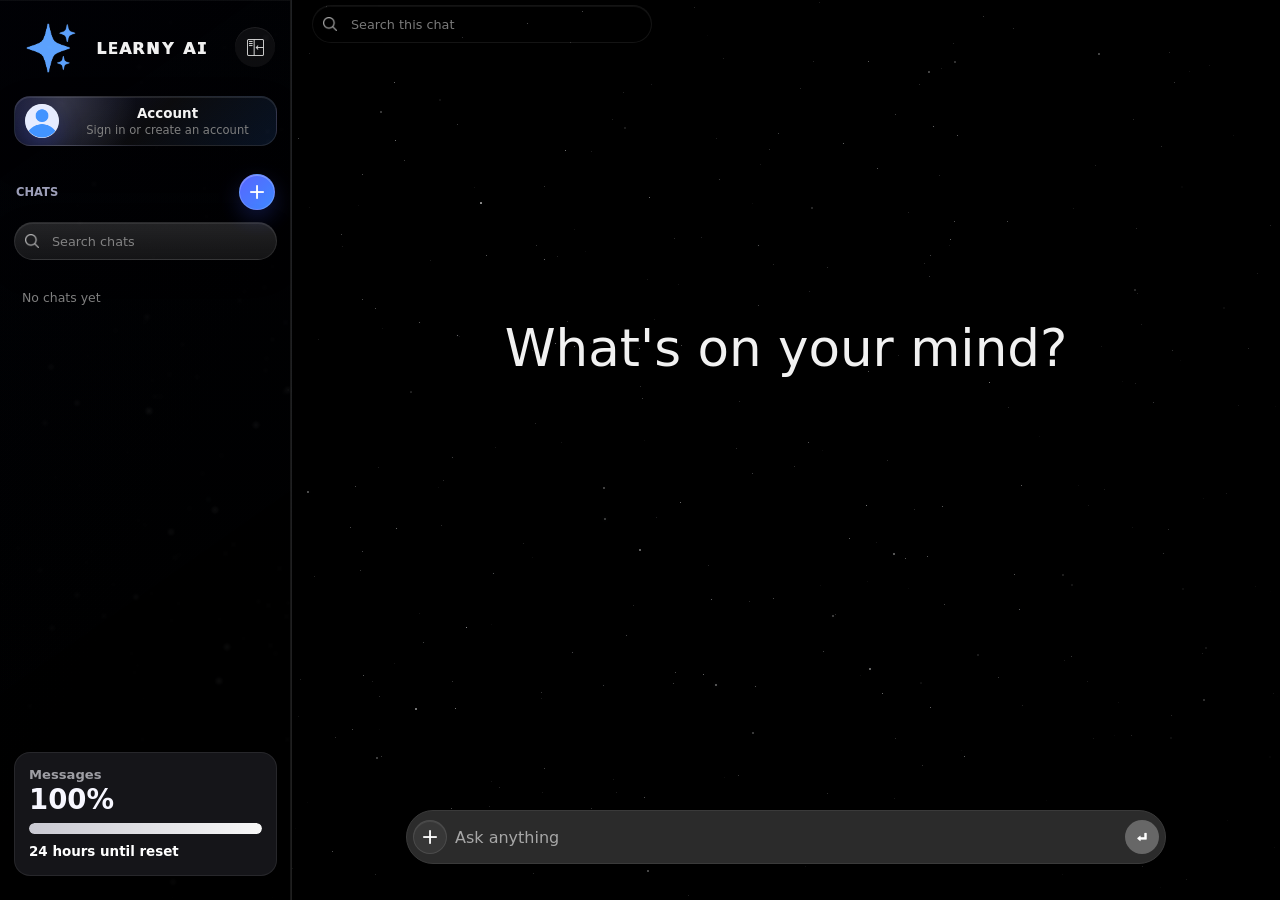
==== index.html @ 42ea6be2 "feat: implement attachment limit modal and update file upload restrictions; enhance user experience " ====
<!doctype html>
<html lang="en">
  <head>
    <meta charset="utf-8">
    <meta name="viewport" content="width=device-width, initial-scale=1">
    <title>Learny AI - One Smart AI</title>
    <link rel="icon" type="image/png" href="./logos/Learny.png">
    <link rel="apple-touch-icon" href="./logos/Learny.png">
    <meta name="application-name" content="Learny AI">
    <meta property="og:image" content="./logos/Learny.png">
    <meta name="description" content="Learny is a fast, smart, all-purpose AI assistant built to help with almost anything.">
    <style>
      html,
      body {
        background: #000;
      }

      body.site-loading {
        background: #000;
        cursor: wait;
      }

      body.site-loading * {
        cursor: wait !important;
      }

      .loading-screen {
        position: fixed;
        inset: 0;
        z-index: 9999;
        display: flex;
        flex-direction: column;
        align-items: center;
        justify-content: center;
        gap: 22px;
        background: #000;
        opacity: 1;
        visibility: visible;
        pointer-events: auto;
        backdrop-filter: blur(18px);
        -webkit-backdrop-filter: blur(18px);
        transition:
          opacity 620ms cubic-bezier(0.2, 0.9, 0.2, 1),
          backdrop-filter 620ms cubic-bezier(0.2, 0.9, 0.2, 1),
          -webkit-backdrop-filter 620ms cubic-bezier(0.2, 0.9, 0.2, 1),
          visibility 0s linear 620ms;
      }

      .loading-logo {
        --loading-logo-inset: clamp(5px, 3vw, 5px);
        position: fixed;
        top: calc(env(safe-area-inset-top, 0px) + var(--loading-logo-inset));
        left: calc(env(safe-area-inset-left, 0px) + var(--loading-logo-inset));
        width: clamp(62px, 8vw, 104px);
        height: clamp(62px, 8vw, 104px);
        border-radius: 0;
        object-fit: contain;
        object-position: center;
        box-shadow: none;
        transform: none;
      }

      .loading-screen.is-hiding {
        opacity: 0;
        visibility: hidden;
        pointer-events: none;
        backdrop-filter: blur(0);
        -webkit-backdrop-filter: blur(0);
      }

      .spinner {
        width: 88px;
        height: 88px;
        border-radius: 50%;
        background: radial-gradient(farthest-side, #ffffff 94%, #0000) top/14.1px 14.1px no-repeat,
          conic-gradient(#0000 30%, #ffffff);
        mask: radial-gradient(farthest-side, #0000 calc(100% - 14.1px), #000 0);
        -webkit-mask: radial-gradient(farthest-side, #0000 calc(100% - 14.1px), #000 0);
        animation: spinner-c7wet2 1s infinite linear;
      }

      .loading-skip {
        position: fixed;
        right: 18px;
        bottom: 18px;
        min-width: 64px;
        min-height: 34px;
        border: 1px solid rgba(255, 255, 255, 0.16);
        border-radius: 999px;
        color: rgba(255, 255, 255, 0.9);
        background: rgba(255, 255, 255, 0.09);
        box-shadow:
          inset 0 1px rgba(255, 255, 255, 0.12),
          0 14px 36px rgba(0, 0, 0, 0.34);
        font: 600 0.82rem/1 system-ui, -apple-system, BlinkMacSystemFont, "Segoe UI", sans-serif;
        opacity: 0;
        pointer-events: none;
        transform: translateY(8px);
        transition:
          opacity 240ms ease,
          transform 240ms ease,
          border-color 160ms ease,
          background 160ms ease;
      }

      .loading-screen.is-skip-visible .loading-skip {
        opacity: 1;
        pointer-events: auto;
        transform: translateY(0);
      }

      .loading-skip:hover {
        border-color: rgba(255, 255, 255, 0.26);
        background: rgba(255, 255, 255, 0.14);
      }

      @keyframes spinner-c7wet2 {
        100% {
          transform: rotate(1turn);
        }
      }
    </style>
    <link rel="stylesheet" href="./app/web/styles.css?v=guest-access1">
  </head>
  <body class="site-loading">
    <div class="loading-screen" id="loadingScreen" role="status" aria-label="Loading Learny AI">
      <img class="loading-logo" src="./logos/Learny_NOBG.png" alt="Learny AI">
      <div class="spinner"></div>
      <button class="loading-skip" id="loadingSkipButton" type="button">Skip</button>
    </div>
    <script>
      (() => {
        const minimumLoadMs = 1000;
        const skipButtonDelayMs = 5000;
        const startedAt = performance.now();
        let released = false;
        const skipTimerId = window.setTimeout(() => {
          const loader = document.getElementById("loadingScreen");
          if (loader) {
            loader.classList.add("is-skip-visible");
          }
        }, skipButtonDelayMs);

        window.LearnyLoading = {
          release() {
            if (released) {
              return;
            }
            released = true;
            window.clearTimeout(skipTimerId);

            const elapsed = performance.now() - startedAt;
            const delay = Math.max(0, minimumLoadMs - elapsed);
            window.setTimeout(() => {
              const loader = document.getElementById("loadingScreen");
              document.body.classList.remove("site-loading");
              document.body.classList.add("site-loaded");
              if (!loader) {
                return;
              }
              loader.classList.add("is-hiding");
              window.setTimeout(() => loader.remove(), 680);
            }, delay);
          },
        };

        window.addEventListener("click", (event) => {
          if (event.target && event.target.id === "loadingSkipButton") {
            window.LearnyLoading.release();
          }
        });

      })();
    </script>
    <div class="app-shell">
      <div class="star-field" id="starField" aria-hidden="true"></div>

      <aside class="sidebar" id="sidebar" aria-label="Learny navigation">
        <header class="sidebar-header">
          <div class="brand-lockup">
            <img class="brand-logo" src="./logos/Learny_NOBG.png" alt="Learny AI">
            <span class="brand-name">ʟᴇᴀʀɴʏ ᴀɪ</span>
          </div>
          <button class="sidebar-toggle" type="button" title="Collapse sidebar">
            <img class="ui-icon collapse-icon" src="./app/icon_library/collapse.png" alt="" aria-hidden="true">
            <span class="sr-only">Collapse sidebar</span>
          </button>
        </header>

        <button class="account-button" id="accountButton" type="button">
          <span class="account-orb" aria-hidden="true">
            <img id="accountOrbImage" src="./app/icon_library/profile.png" alt="">
          </span>
          <span class="account-copy">
            <strong>Account</strong>
            <small id="accountStatusText">Sign in or create account</small>
          </span>
        </button>

        <button class="admin-nav-button" id="adminButton" type="button" hidden>
          <span>
            <strong>Admin Portal</strong>
          </span>
        </button>

        <section class="chats-panel" aria-label="Saved chats">
          <div class="panel-heading">
            <p>CHATS</p>
            <button class="add-chat-button" id="addChatButton" type="button" title="New chat">
              <img class="ui-icon new-chat-icon" src="./app/icon_library/new.png" alt="" aria-hidden="true">
              <span class="sr-only">New chat</span>
            </button>
          </div>
          <label class="chat-search" for="chatSearchInput">
            <img class="ui-icon chat-search-icon" src="./app/icon_library/search.png" alt="" aria-hidden="true">
            <input
              id="chatSearchInput"
              type="search"
              autocomplete="off"
              spellcheck="false"
              placeholder="Search chats"
            >
          </label>
          <div class="chat-list" id="chatList"></div>
        </section>

        <section class="rate-limit-panel" id="rateLimitPanel" aria-label="Message rate limit">
          <div class="rate-limit-copy">
            <span>Messages</span>
            <strong id="rateLimitRemaining">100%</strong>
          </div>
          <div class="rate-limit-track" aria-hidden="true">
            <span id="rateLimitFill"></span>
          </div>
          <p id="rateLimitWindow">24 hours until reset</p>
        </section>

      </aside>
      <button class="sidebar-scrim" id="sidebarScrim" type="button" aria-label="Close sidebar"></button>

      <main class="main-area">
        <header class="top-bar">
          <button class="mobile-sidebar-button" id="mobileSidebarButton" type="button" title="Open sidebar">
            <img class="ui-icon mobile-sidebar-icon" src="./app/icon_library/collapse.png" alt="" aria-hidden="true">
            <span class="sr-only">Open sidebar</span>
          </button>
          <label class="message-search" for="messageSearchInput">
            <img class="ui-icon message-search-icon" src="./app/icon_library/search.png" alt="" aria-hidden="true">
            <input
              id="messageSearchInput"
              type="search"
              autocomplete="off"
              spellcheck="false"
              placeholder="Search this chat"
            >
            <span class="message-search-count" id="messageSearchCount" aria-live="polite"></span>
          </label>
        </header>

        <section class="chat-panel" aria-label="Learny chat">
          <div class="chat-log" id="chatLog" aria-live="polite">
            <div class="empty-state" id="emptyState">
              <h1 id="welcomeHeading">What's on your mind?</h1>
            </div>
          </div>

          <div class="composer-zone">
            <div class="attachment-tray" id="attachmentTray" hidden></div>
            <form class="composer" id="chatForm">
              <button class="attach-button" id="attachButton" type="button" title="Attach file">
                <img class="ui-icon attach-icon" src="./app/icon_library/new.png" alt="" aria-hidden="true">
                <span class="sr-only">Attach file</span>
              </button>
              <input
                class="file-input"
                id="fileInput"
                type="file"
                multiple
                accept=".txt,.md,.log,.docx,.rtf,.pdf,.csv,.json,.xml,text/plain,text/markdown,text/csv,application/json,application/xml,text/xml,application/pdf,application/rtf,application/vnd.openxmlformats-officedocument.wordprocessingml.document"
              >
              <input
                id="messageInput"
                name="message"
                type="text"
                autocomplete="off"
                placeholder="Ask anything"
                maxlength="1200"
                required
              >
              <button class="send-button" id="sendButton" type="submit" title="Send message">
                <img class="ui-icon send-icon" src="./app/icon_library/send.png" alt="" aria-hidden="true">
                <span class="sr-only">Send message</span>
              </button>
            </form>

          </div>
        </section>

        <section class="admin-portal" id="adminPortal" aria-label="Admin Portal" hidden>
          <div class="admin-portal-scroll">
            <section class="admin-panel admin-availability-panel">
              <div>
                <h2>Learny status</h2>
                <span id="adminAvailabilityText">Learny is available.</span>
              </div>
              <label class="admin-switch">
                <input id="adminAvailabilityToggle" type="checkbox">
                <span aria-hidden="true"></span>
                <strong id="adminAvailabilityLabel">Available</strong>
              </label>
            </section>

            <div class="admin-dashboard-grid">
              <section class="admin-panel">
                <div class="admin-panel-heading">
                  <div>
                    <h2>Accounts</h2>
                  </div>
                  <span id="adminAccountsCount">0</span>
                </div>
                <div class="admin-list" id="adminAccountsList"></div>
              </section>

              <section class="admin-panel">
                <div class="admin-panel-heading">
                  <div>
                    <h2>Admins</h2>
                  </div>
                  <span id="adminAdminsCount">0</span>
                </div>
                <div class="admin-list compact" id="adminAdminsList"></div>
              </section>
            </div>

            <section class="admin-panel">
              <div class="admin-panel-heading">
                <div>
                  <h2>Bans</h2>
                </div>
                <span id="adminBansCount">0</span>
              </div>
              <div class="admin-ban-list" id="adminBansList"></div>
            </section>

            <section class="admin-actions-shell">
              <form class="admin-action-card" id="adminBanUsernameForm">
                <h3>Ban user</h3>
                <input name="username" type="text" placeholder="Username" autocomplete="off" required>
                <textarea name="reason" placeholder="Reason" rows="3"></textarea>
                <button type="submit">Ban user</button>
              </form>

              <form class="admin-action-card" id="adminUnbanUsernameForm">
                <h3>Unban user</h3>
                <input name="username" type="text" placeholder="Username" autocomplete="off" required>
                <button type="submit">Unban user</button>
              </form>

              <form class="admin-action-card" id="adminBanIpForm">
                <h3>Ban IP</h3>
                <input name="ip" type="text" placeholder="IP address" autocomplete="off" required>
                <textarea name="reason" placeholder="Reason" rows="3"></textarea>
                <button type="submit">Ban IP</button>
              </form>

              <form class="admin-action-card" id="adminUnbanIpForm">
                <h3>Unban IP</h3>
                <input name="ip" type="text" placeholder="IP address" autocomplete="off" required>
                <button type="submit">Unban IP</button>
              </form>

              <form class="admin-action-card danger" id="adminDeleteAccountForm">
                <h3>Delete account</h3>
                <input name="username" type="text" placeholder="Username" autocomplete="off" required>
                <button type="submit">Delete profile</button>
              </form>

              <form class="admin-action-card" id="adminResetRateLimitForm">
                <h3>Reset rate limit</h3>
                <input name="username" type="text" placeholder="Username" autocomplete="off" required>
                <button type="submit">Reset</button>
              </form>

              <form class="admin-action-card" id="adminGrantForm">
                <h3>Give admin</h3>
                <input name="username" type="text" placeholder="Username" autocomplete="off" required>
                <button type="submit">Give admin</button>
              </form>

              <form class="admin-action-card danger" id="adminRevokeForm">
                <h3>Remove admin</h3>
                <input name="username" type="text" placeholder="Username" autocomplete="off" required>
                <button type="submit">Remove access</button>
              </form>
            </section>

            <p class="admin-status-message" id="adminStatusMessage" aria-live="polite"></p>
          </div>
        </section>

        <section class="account-modal account-interface" id="accountInterface" aria-label="Learny account" hidden>
          <button class="account-back-button" id="accountBackButton" type="button">&LeftArrow; Back</button>
          <div class="account-interface-scroll">
            <section class="account-modal-panel account-interface-panel" aria-labelledby="accountModalTitle" aria-describedby="accountModalSubtitle">
              <header class="account-modal-header">
                <div>
                  <h2 id="accountModalTitle">Account</h2>
                </div>
              </header>

              <div class="account-modal-view" data-account-view="sign-in">
                <form class="account-modal-form" id="signInForm">
                  <label>
                    <span>Username or email*</span>
                    <input name="username" type="text" autocomplete="username" maxlength="254" required>
                  </label>
                  <label>
                    <span>Password*</span>
                    <input name="password" type="password" autocomplete="current-password" minlength="8" required>
                  </label>
                  <div class="captcha-slot" id="signInCaptcha" data-captcha-action="sign-in"></div>
                  <button class="account-primary-action" id="signInSubmitButton" type="submit" disabled>Sign in</button>
                </form>
                <p class="account-form-message" id="signInMessage" aria-live="polite"></p>
                <button class="account-link-button" type="button" data-open-account-view="create-account">Create a new account</button>
              </div>

              <div class="account-modal-view" data-account-view="create-account" hidden>
                <form class="account-modal-form" id="createAccountForm">
                  <label>
                    <span>Username*</span>
                    <input name="username" type="text" autocomplete="username" minlength="3" maxlength="24" required>
                  </label>
                  <label>
                    <span>Email address*</span>
                    <input name="email" type="email" autocomplete="email" maxlength="254" required>
                  </label>
                  <label>
                    <span>Password*</span>
                    <input name="password" type="password" autocomplete="new-password" minlength="8" required>
                  </label>
                  <div class="captcha-slot" id="createAccountCaptcha" data-captcha-action="create-account"></div>
                  <button class="account-primary-action" id="createAccountSubmitButton" type="submit" disabled>Create account</button>
                </form>
                <p class="account-form-message" id="createAccountMessage" aria-live="polite"></p>
                <button class="account-link-button" type="button" data-open-account-view="sign-in">I already have an account</button>
              </div>

              <div class="account-modal-view" data-account-view="myaccount" hidden>
                <div class="account-profile-summary">
                  <div class="account-avatar-large" id="accountAvatarLarge" aria-hidden="true">
                    <img id="accountAvatarImage" src="./app/icon_library/profile.png" alt="">
                  </div>
                  <div>
                    <p class="account-modal-kicker">Signed in as</p>
                    <h3 id="accountModalUsername">Learny user</h3>
                    <p id="accountModalEmail">Email hidden</p>
                    <p id="accountModalCreated">Account ready</p>
                  </div>
                </div>

                <div class="account-stat-grid">
                  <article>
                    <span>Chats</span>
                    <strong id="accountChatCount">0</strong>
                  </article>
                  <article>
                    <span>Messages</span>
                    <strong id="accountMessageCount">0</strong>
                  </article>
                  <article>
                    <span>Sessions</span>
                    <strong id="accountSessionCount">0</strong>
                  </article>
                </div>

                <section class="account-settings-panel" aria-label="Account settings">
                  <div>
                    <h3>Settings</h3>
                  </div>
                  <input
                    id="accountProfilePictureInput"
                    type="file"
                    accept="image/png,image/jpeg,image/webp,image/gif"
                    hidden
                  >
                  <button class="account-secondary-action" id="accountProfilePictureButton" type="button">
                    Add profile picture
                  </button>
                  <button class="account-secondary-action" id="accountSignOutButton" type="button">Sign out</button>
                  <button class="account-danger-action" id="accountDeleteButton" type="button">Delete account</button>
                  <div class="account-danger-confirm" id="accountDeleteConfirm" hidden>
                    <p>This will permanently delete all your data from Learny AI. Once deleted you may not restore your account.</p>
                    <div class="captcha-slot danger" id="deleteAccountCaptcha" data-captcha-action="delete-account"></div>
                    <div>
                      <button class="account-secondary-action" id="accountDeleteCancel" type="button">Cancel</button>
                      <button class="account-danger-action solid" id="accountDeleteConfirmButton" type="button" disabled>Delete forever</button>
                    </div>
                  </div>
                </section>
              </div>
            </section>
          </div>
        </section>
      </main>
    </div>

    <div class="ban-lock" id="banLock" hidden>
      <section class="ban-lock-card" role="alert" aria-live="assertive">
        <h1>Your account is suspended</h1>
        <div class="ban-lock-admin">
          <img id="banLockAdminImage" src="./app/icon_library/profile.png" alt="">
          <div>
            <span>Banned by</span>
            <strong id="banLockAdminName">Unknown admin</strong>
          </div>
        </div>
        <dl>
          <div>
            <dt>User Banned</dt>
            <dd id="banLockTarget">Unknown</dd>
          </div>
          <div>
            <dt>Date of Ban</dt>
            <dd id="banLockDate">Unknown</dd>
          </div>
          <div>
            <dt>Reason for Ban</dt>
            <dd id="banLockReason">No reason.</dd>
          </div>
        </dl>
      </section>
    </div>

    <div class="rate-limit-modal" id="rateLimitModal" hidden>
      <button class="rate-limit-backdrop" id="rateLimitBackdrop" type="button" aria-label="Close rate limit popup"></button>
      <section
        class="rate-limit-dialog"
        role="dialog"
        aria-modal="true"
        aria-labelledby="rateLimitTitle"
        aria-describedby="rateLimitDescription"
      >
        <button class="rate-limit-close" id="rateLimitClose" type="button" aria-label="Close rate limit popup">
          <img class="ui-icon x-icon" src="./app/icon_library/X.png" alt="" aria-hidden="true">
        </button>
        <span class="rate-limit-warning-icon" aria-hidden="true"></span>
        <div class="rate-limit-dialog-copy">
          <h2 id="rateLimitTitle">Rate limit reached</h2>
          <p id="rateLimitDescription">
            You've hit your rate limit for Learny AI. Create a free account to get 200 messages a day.
            Your rate limit will reset when the timer below finishes.
          </p>
        </div>
        <div class="rate-limit-countdown-card">
          <span id="rateLimitPopupSeconds">24</span>
          <small id="rateLimitPopupUnit">hours left</small>
        </div>
        <div class="rate-limit-dialog-meter" aria-hidden="true">
          <span id="rateLimitPopupFill"></span>
        </div>
        <button class="rate-limit-ok" id="rateLimitOk" type="button">Got it!</button>
      </section>
    </div>

    <div class="guest-access-modal" id="guestAccessModal" hidden>
      <button class="guest-access-backdrop" id="guestAccessBackdrop" type="button" aria-label="Close account options"></button>
      <section
        class="guest-access-dialog"
        role="dialog"
        aria-modal="true"
        aria-labelledby="guestAccessTitle"
        aria-describedby="guestAccessDescription"
      >
        <button class="guest-access-close" id="guestAccessClose" type="button" aria-label="Close account options">
          <img class="ui-icon x-icon" src="./app/icon_library/X.png" alt="" aria-hidden="true">
        </button>
        <div class="guest-access-orb" aria-hidden="true">
          <img src="./logos/Learny_NOBG.png" alt="">
        </div>
        <div class="guest-access-copy">
          <h2 id="guestAccessTitle">Create a free account</h2>
          <p id="guestAccessDescription">Guest mode keeps Learny private and temporary.</p>
        </div>
        <div class="guest-access-actions">
          <button class="guest-access-secondary" id="guestAccessDismiss" type="button">Close</button>
          <button class="guest-access-secondary" id="guestAccessSignIn" type="button">Sign in</button>
          <button class="guest-access-primary" id="guestAccessCreate" type="button">Create account</button>
        </div>
      </section>
    </div>

    <div class="attachment-limit-modal" id="attachmentLimitModal" hidden>
      <button class="attachment-limit-backdrop" id="attachmentLimitBackdrop" type="button" aria-label="Close attachment limit popup"></button>
      <section
        class="attachment-limit-dialog"
        role="dialog"
        aria-modal="true"
        aria-labelledby="attachmentLimitTitle"
        aria-describedby="attachmentLimitDescription"
      >
        <div class="attachment-limit-copy">
          <p class="attachment-limit-kicker">Attachment limit</p>
          <h2 id="attachmentLimitTitle">You can attach up to 5 files right now.</h2>
          <p id="attachmentLimitDescription">
            Learny can process 5 files in one message at the moment. We are constantly improving Learny AI, and the maximum file limit will increase over time as uploads get faster and more reliable.
          </p>
        </div>
        <button class="attachment-limit-ok" id="attachmentLimitOk" type="button">Got it.</button>
      </section>
    </div>

    <div class="attachment-auth-modal" id="attachmentAuthModal" hidden>
      <button class="attachment-auth-backdrop" id="attachmentAuthBackdrop" type="button" aria-label="Close attachment verification"></button>
      <section
        class="attachment-auth-dialog"
        role="dialog"
        aria-modal="true"
        aria-labelledby="attachmentAuthTitle"
        aria-describedby="attachmentAuthDescription">

        <button class="attachment-auth-close" id="attachmentAuthClose" type="button" aria-label="Close attachment verification">
          <img class="ui-icon x-icon" src="./app/icon_library/X.png" alt="" aria-hidden="true">
        </button>
        <div class="attachment-auth-copy">
          <h2 id="attachmentAuthTitle">Make sure it's you</h2>
          <p id="attachmentAuthDescription">You'll need to verify it's you before you can upload files.</p>
          <p>This is done to prevent spam, bots, and to keep a safer environment for Learny AI.</p>
        </div>
        <form class="attachment-auth-form" id="attachmentAuthForm">
          <label>
            <span>Enter your password:</span>
            <input id="attachmentAuthPassword" name="password" type="password" autocomplete="current-password" minlength="8" required>
          </label>
          <div class="captcha-slot" id="attachmentCaptcha" data-captcha-action="attachment"></div>
          <p class="attachment-auth-message" id="attachmentAuthMessage" aria-live="polite"></p>
          <button class="attachment-auth-ok" id="attachmentAuthOk" type="submit" disabled>Continue</button>
          <p text-align: right; >You'll only need to do this once.</p>
        </form>
      </section>
    </div>

    <template id="messageTemplate">
      <article class="message">
        <div class="message-meta">
          <span class="speaker"></span>
          <span class="source"></span>
        </div>
        <div class="bubble"></div>
      </article>
    </template>

    <script src="./app/web/markdown.js?v=ratelimit1" defer></script>
    <script src="./app/web/app.js?v=attachment-limit1" defer></script>
  </body>
</html>
---- app/web/styles.css ----
:root {
  color-scheme: dark;
  --bg: #000;
  --sidebar: rgba(1, 4, 15, 0.035);
  --sidebar-border: rgba(255, 255, 255, 0.12);
  --hover: rgba(255, 255, 255, 0.1);
  --active: rgba(255, 255, 255, 0.16);
  --composer: #2b2b2b;
  --composer-border: #3a3a3a;
  --text: #f4f4f4;
  --muted: #b4b4b4;
  --subtle: #7f7f7f;
  --line: #242424;
  --user-bubble: #303030;
  --learny-bubble: rgba(20, 20, 22, 0.86);
  --error: #ff6b6b;
  --ready: #d8d8d8;
  --accent: #5865ff;
  --accent-2: #6e75ff;
  --accent-3: #3d8bff;
  --radius: 8px;
  --sidebar-width: 292px;
  --sidebar-gutter: 14px;
  font-family:
    Inter, ui-sans-serif, system-ui, -apple-system, BlinkMacSystemFont, "Segoe UI",
    sans-serif;
}

* {
  box-sizing: border-box;
}

html,
body {
  width: 100%;
  height: 100%;
  min-height: 0;
}

body {
  margin: 0;
  color: var(--text);
  background: var(--bg);
  overflow: hidden;
}

body.sidebar-lock {
  overflow: hidden;
}

button,
input {
  font: inherit;
}

button {
  border: 0;
  color: inherit;
  cursor: pointer;
}

button:focus-visible,
input:focus-visible {
  outline: 2px solid #d8d8d8;
  outline-offset: 2px;
}

.sr-only {
  position: absolute;
  width: 1px;
  height: 1px;
  padding: 0;
  margin: -1px;
  overflow: hidden;
  clip: rect(0, 0, 0, 0);
  white-space: nowrap;
  border: 0;
}

.app-shell {
  position: relative;
  display: grid;
  grid-template-columns: var(--sidebar-width) minmax(0, 1fr);
  width: 100vw;
  height: 100vh;
  height: 100dvh;
  max-height: 100vh;
  max-height: 100dvh;
  min-width: 0;
  min-height: 0;
  overflow: hidden;
  background: var(--bg);
  isolation: isolate;
  transition: grid-template-columns 260ms cubic-bezier(0.2, 0.9, 0.2, 1);
}

.star-field {
  position: absolute;
  inset: 0;
  z-index: 0;
  overflow: hidden;
  background: #000;
  pointer-events: none;
  contain: paint;
}

.star-field::after {
  content: "";
  position: absolute;
  inset: 0;
  background:
    radial-gradient(circle at 50% 45%, transparent 0 42%, rgba(0, 0, 0, 0.42) 78%, rgba(0, 0, 0, 0.82) 100%),
    linear-gradient(90deg, rgba(0, 0, 0, 0.44), transparent 18%, transparent 82%, rgba(0, 0, 0, 0.44));
}

.star {
  position: absolute;
  left: var(--x);
  top: var(--y);
  width: var(--size);
  height: var(--size);
  border-radius: 50%;
  background: rgba(255, 255, 255, var(--opacity));
  box-shadow: 0 0 var(--glow) rgba(210, 224, 255, var(--glow-opacity));
  opacity: var(--opacity);
  transform: translate3d(0, 0, 0);
  animation: starDrift var(--duration) linear var(--delay) infinite alternate;
  backface-visibility: hidden;
  will-change: transform;
}

.sidebar {
  position: relative;
  z-index: 2;
  display: grid;
  grid-template-rows: auto auto auto minmax(0, 1fr) max-content;
  gap: 12px;
  min-width: 0;
  min-height: 0;
  padding: 12px var(--sidebar-gutter);
  border-right: 1px solid var(--sidebar-border);
  background:
    linear-gradient(180deg, rgba(3, 10, 31, 0.1), rgba(0, 0, 0, 0.04)),
    linear-gradient(115deg, rgba(6, 18, 52, 0.05), rgba(0, 0, 0, 0.02) 56%, rgba(0, 0, 0, 0.07)),
    var(--sidebar);
  box-shadow:
    inset -1px 0 rgb(24, 24, 24),
    inset 0 1px rgba(155, 155, 155, 0.08),
    18px 0 60px rgba(0, 0, 0, 0.38);
  overflow: hidden;
  backdrop-filter: blur(2px) saturate(1.08);
  -webkit-backdrop-filter: blur(2px) saturate(1.08);
}

.sidebar::before {
  content: "";
  position: absolute;
  inset: -40% -26%;
  z-index: 0;
  background:
    radial-gradient(circle at 18% 16%, rgba(8, 24, 72, 0.06), transparent 0 22%, transparent 38%),
    radial-gradient(circle at 82% 72%, rgba(1, 7, 22, 0.1), transparent 0 42%),
    linear-gradient(145deg, rgba(2, 11, 34, 0.07), transparent 48%, rgba(0, 0, 0, 0.14));
  filter: none;
  opacity: 0.16;
  pointer-events: none;
  transform: translate3d(0, 0, 0);
  animation: sidebarAura 13s ease-in-out infinite alternate;
}

.sidebar > * {
  position: relative;
  z-index: 1;
}

.sidebar-scrim {
  display: none;
}

.sidebar-header {
  display: flex;
  align-items: center;
  justify-content: space-between;
  min-height: 48px;
  padding: 0 2px 2px;
}

.brand-lockup {
  display: flex;
  align-items: center;
  gap: 10px;
  min-width: 0;
}

.brand-logo {
  display: block;
  width: 70px;
  height: 70px;
  border-radius: 0;
  object-fit: contain;
  object-position: center;
  box-shadow: none;
}

.brand-name {
  color: rgba(255, 255, 255, 0.94);
  font-size: 1.3rem;
  font-weight: 800;
  line-height: 1;
  letter-spacing: 0;
  white-space: nowrap;
}

.account-button {
  position: relative;
  display: grid;
  grid-template-columns: 34px minmax(0, 1fr);
  align-items: center;
  gap: 10px;
  min-height: 48px;
  width: 100%;
  margin: 0;
  padding: 7px 10px;
  border: 1px solid rgba(255, 255, 255, 0.1);
  border-radius: 16px;
  color: var(--text);
  background:
    radial-gradient(circle at 18% 12%, rgba(255, 255, 255, 0.16), transparent 34%),
    linear-gradient(135deg, rgba(88, 101, 255, 0.18), rgba(255, 255, 255, 0.045) 52%, rgba(61, 139, 255, 0.13));
  box-shadow:
    inset 0 1px rgba(255, 255, 255, 0.1),
    0 14px 34px rgba(0, 0, 0, 0.2);
  overflow: hidden;
  text-decoration: none;
  transition:
    border-color 180ms ease,
    background 180ms ease,
    box-shadow 180ms ease,
    transform 180ms cubic-bezier(0.2, 0.9, 0.2, 1);
}

.account-button::before {
  content: "";
  position: absolute;
  inset: -40% -55%;
  background: linear-gradient(110deg, transparent 16%, rgba(255, 255, 255, 0.16), transparent 48%);
  opacity: 0;
  transform: translateX(-72%);
  pointer-events: none;
  transition: opacity 220ms ease, transform 620ms ease;
}

.account-button:hover,
.account-button:focus-visible {
  border-color: rgba(255, 255, 255, 0.2);
  background:
    radial-gradient(circle at 18% 12%, rgba(255, 255, 255, 0.22), transparent 34%),
    linear-gradient(135deg, rgba(88, 101, 255, 0.28), rgba(255, 255, 255, 0.06) 52%, rgba(61, 139, 255, 0.2));
  box-shadow:
    inset 0 1px rgba(255, 255, 255, 0.14),
    0 18px 40px rgba(0, 0, 0, 0.28);
  transform: translateY(-1px);
}

.account-button:hover::before,
.account-button:focus-visible::before {
  opacity: 1;
  transform: translateX(72%);
}

.account-button.signed-in {
  border-color: rgba(126, 220, 137, 0.2);
  background:
    radial-gradient(circle at 18% 12%, rgba(126, 220, 137, 0.17), transparent 34%),
    linear-gradient(135deg, rgba(88, 101, 255, 0.2), rgba(255, 255, 255, 0.045) 52%, rgba(126, 220, 137, 0.12));
}

.admin-nav-button {
  position: relative;
  display: grid;
  grid-template-columns: minmax(0, 1fr);
  align-items: center;
  gap: 0;
  min-height: 46px;
  width: 100%;
  padding: 7px 10px;
  border: 1px solid rgba(118, 162, 255, 0.16);
  border-radius: 15px;
  background:
    radial-gradient(circle at 18% 18%, rgba(116, 171, 255, 0.2), transparent 34%),
    linear-gradient(135deg, rgba(29, 49, 92, 0.64), rgba(255, 255, 255, 0.04));
  box-shadow:
    inset 0 1px rgba(255, 255, 255, 0.1),
    0 14px 30px rgba(0, 0, 0, 0.2);
  overflow: hidden;
  transition:
    border-color 180ms ease,
    background 180ms ease,
    box-shadow 180ms ease,
    transform 180ms ease;
}

.admin-nav-button[hidden] {
  display: none;
}

.admin-nav-button::before {
  content: "";
  position: absolute;
  inset: -55% -70%;
  background: linear-gradient(105deg, transparent 24%, rgba(134, 180, 255, 0.22), transparent 58%);
  opacity: 0;
  transform: translateX(-62%);
  transition: opacity 220ms ease, transform 720ms ease;
  pointer-events: none;
}

.admin-nav-button:hover,
.admin-nav-button:focus-visible,
.admin-nav-button.active {
  border-color: rgba(142, 188, 255, 0.34);
  background:
    radial-gradient(circle at 18% 18%, rgba(116, 171, 255, 0.3), transparent 34%),
    linear-gradient(135deg, rgba(34, 59, 111, 0.82), rgba(255, 255, 255, 0.06));
  box-shadow:
    inset 0 1px rgba(255, 255, 255, 0.14),
    0 18px 38px rgba(0, 0, 0, 0.28);
  transform: translateY(-1px);
}

.admin-nav-button:hover::before,
.admin-nav-button:focus-visible::before,
.admin-nav-button.active::before {
  opacity: 1;
  transform: translateX(68%);
}

.admin-nav-button span:last-child {
  display: grid;
  gap: 2px;
  min-width: 0;
  place-items: center;
  text-align: center;
}

.admin-nav-button strong {
  overflow: hidden;
  text-overflow: ellipsis;
  white-space: nowrap;
}

.admin-nav-button strong {
  color: rgba(247, 250, 255, 0.96);
  font-size: 0.9rem;
  font-weight: 780;
}

.account-orb {
  display: block;
  width: 34px;
  height: 34px;
  border-radius: 50%;
  background: #e9efff;
  box-shadow:
    0 10px 24px rgba(68, 90, 255, 0.28),
    inset 0 1px rgba(255, 255, 255, 0.32);
  overflow: hidden;
}

.account-orb img,
.account-avatar-large img {
  display: block;
  width: 100%;
  height: 100%;
  border-radius: 50%;
  object-fit: cover;
  object-position: center;
}

.account-copy {
  display: grid;
  gap: 2px;
  min-width: 0;
}

.account-copy strong,
.account-copy small {
  overflow: hidden;
  text-overflow: ellipsis;
  white-space: nowrap;
}

.account-copy strong {
  font-size: 0.84rem;
  font-weight: 650;
}

.account-copy small {
  color: var(--subtle);
  font-size: 0.72rem;
}

.rate-limit-open {
  overflow: hidden;
}

.attachment-auth-open {
  overflow: hidden;
}

.guest-access-open {
  overflow: hidden;
}

.app-shell.account-mode {
  grid-template-columns: minmax(0, 1fr);
}

.app-shell.account-mode .sidebar,
.app-shell.account-mode .sidebar-scrim {
  display: none;
}

.main-area.account-mode {
  grid-template-rows: minmax(0, 1fr);
}

.main-area.account-mode .top-bar,
.main-area.account-mode .chat-panel,
.main-area.account-mode .admin-portal {
  display: none;
}

.account-modal {
  position: relative;
  z-index: 4;
  display: grid;
  grid-row: 1 / -1;
  min-width: 0;
  min-height: 0;
  height: 100%;
  overflow: hidden;
  padding: 0;
  place-items: stretch;
}

.account-modal[hidden],
.account-modal-view[hidden],
.account-danger-confirm[hidden],
.rate-limit-modal[hidden],
.guest-access-modal[hidden],
.attachment-limit-modal[hidden],
.attachment-auth-modal[hidden] {
  display: none;
}

.account-interface-scroll {
  position: relative;
  display: grid;
  width: 100%;
  height: 100%;
  min-height: 0;
  place-items: center;
  overflow: auto;
  padding: 80px 24px 40px;
  -ms-overflow-style: none;
  scrollbar-width: none;
}

.account-interface-scroll::-webkit-scrollbar {
  display: none;
}

.account-back-button {
  position: fixed;
  top: max(16px, env(safe-area-inset-top));
  left: max(16px, env(safe-area-inset-left));
  z-index: 7;
  display: inline-grid;
  min-height: 42px;
  padding: 0 18px;
  border: 1px solid rgba(255, 255, 255, 0.12);
  border-radius: 999px;
  place-items: center;
  color: rgba(248, 250, 255, 0.94);
  background: rgba(17, 18, 24, 0.88);
  box-shadow:
    inset 0 1px rgba(255, 255, 255, 0.1),
    0 18px 42px rgba(0, 0, 0, 0.34);
  font-size: 0.86rem;
  font-weight: 760;
  transition:
    border-color 170ms ease,
    background 170ms ease,
    box-shadow 170ms ease,
    transform 170ms cubic-bezier(0.2, 0.9, 0.2, 1);
}

.account-back-button:hover,
.account-back-button:focus-visible {
  border-color: rgba(255, 255, 255, 0.24);
  background: rgba(28, 30, 39, 0.94);
  box-shadow:
    inset 0 1px rgba(255, 255, 255, 0.14),
    0 22px 50px rgba(0, 0, 0, 0.42);
  transform: translateY(-1px);
}

.account-modal-panel {
  position: relative;
  display: grid;
  gap: 18px;
  width: min(590px, 100%);
  max-height: min(780px, calc(100dvh - 124px));
  overflow: auto;
  -ms-overflow-style: none;
  scrollbar-width: none;
  padding: 24px;
  border: 1px solid rgba(255, 255, 255, 0.14);
  border-radius: 26px;
  background:
    radial-gradient(circle at 18% 0, rgba(120, 150, 255, 0.16), transparent 34%),
    radial-gradient(circle at 100% 28%, rgba(255, 255, 255, 0.08), transparent 38%),
    rgba(17, 18, 24, 0.88);
  box-shadow:
    inset 0 1px rgba(255, 255, 255, 0.12),
    0 28px 86px rgba(0, 0, 0, 0.46);
  backdrop-filter: blur(10px) saturate(1.1);
  -webkit-backdrop-filter: blur(10px) saturate(1.1);
  animation: accountViewIn 260ms ease both;
}

.account-modal[data-active-account-view="myaccount"] .account-modal-panel {
  width: min(760px, 100%);
}

.account-modal-panel::-webkit-scrollbar {
  width: 0;
  height: 0;
  display: none;
}

.account-modal-panel::before {
  content: "";
  position: absolute;
  inset: -40% -26%;
  background:
    radial-gradient(circle at 18% 18%, rgba(126, 170, 255, 0.12), transparent 24%),
    linear-gradient(115deg, transparent 18%, rgba(255, 255, 255, 0.09), transparent 42%);
  opacity: 0.5;
  pointer-events: none;
  animation: accountModalSheen 9s ease-in-out infinite alternate;
}

.rate-limit-modal {
  position: fixed;
  inset: 0;
  z-index: 24;
  display: grid;
  place-items: center;
  padding: 22px;
}

.rate-limit-backdrop {
  position: absolute;
  inset: 0;
  background:
    radial-gradient(circle at 50% 44%, rgba(255, 255, 255, 0.055), transparent 30%),
    rgba(0, 0, 0, 0.78);
  backdrop-filter: blur(18px) saturate(1.2);
  -webkit-backdrop-filter: blur(18px) saturate(1.2);
  animation: modalBackdropIn 220ms ease both;
}

.rate-limit-dialog {
  position: relative;
  display: grid;
  justify-items: center;
  gap: 16px;
  width: min(430px, 100%);
  padding: 26px 22px 22px;
  border: 1px solid rgba(255, 255, 255, 0.12);
  border-radius: 28px;
  background:
    radial-gradient(circle at 50% 0, rgba(255, 255, 255, 0.09), transparent 44%),
    linear-gradient(180deg, rgba(22, 22, 27, 0.96), rgba(7, 7, 10, 0.94));
  box-shadow:
    inset 0 1px rgba(255, 255, 255, 0.12),
    0 30px 110px rgba(0, 0, 0, 0.68);
  overflow: hidden;
  animation: modalPanelIn 340ms cubic-bezier(0.2, 0.9, 0.2, 1) both;
}

.rate-limit-dialog::before {
  content: "";
  position: absolute;
  inset: -1px;
  border-radius: inherit;
  background: linear-gradient(135deg, rgba(255, 255, 255, 0.16), transparent 32%, rgba(255, 255, 255, 0.055));
  pointer-events: none;
  mask: linear-gradient(#000 0 0) content-box, linear-gradient(#000 0 0);
  -webkit-mask: linear-gradient(#000 0 0) content-box, linear-gradient(#000 0 0);
  mask-composite: exclude;
  -webkit-mask-composite: xor;
  padding: 1px;
}

.rate-limit-dialog > * {
  position: relative;
  z-index: 1;
}

.rate-limit-close {
  position: absolute;
  top: 13px;
  right: 13px;
  display: grid;
  place-items: center;
  width: 34px;
  height: 34px;
  padding: 0;
  border-radius: 50%;
  background: rgba(255, 255, 255, 0.075);
  transition: background 160ms ease, transform 160ms ease;
}

.rate-limit-close:hover,
.rate-limit-close:focus-visible {
  background: rgba(255, 255, 255, 0.14);
  transform: scale(1.04);
}

.rate-limit-warning-icon {
  display: block;
  width: 54px;
  height: 54px;
  background: #c9cbd2;
  mask: url("../icon_library/warning.png") center / contain no-repeat;
  -webkit-mask: url("../icon_library/warning.png") center / contain no-repeat;
}

.guest-access-modal {
  position: fixed;
  inset: 0;
  z-index: 25;
  display: grid;
  place-items: center;
  padding: 20px;
}

.guest-access-backdrop {
  position: absolute;
  inset: 0;
  border: 0;
  background:
    radial-gradient(circle at 50% 42%, rgba(82, 111, 255, 0.12), transparent 34%),
    rgba(0, 0, 0, 0.76);
  backdrop-filter: blur(16px) saturate(1.08);
  -webkit-backdrop-filter: blur(16px) saturate(1.08);
  animation: modalBackdropIn 220ms ease both;
}

.guest-access-dialog {
  position: relative;
  display: grid;
  gap: 18px;
  width: min(520px, calc(100vw - 30px));
  padding: 28px;
  border: 1px solid rgba(255, 255, 255, 0.13);
  border-radius: 28px;
  background:
    radial-gradient(circle at 14% 0, rgba(101, 128, 255, 0.24), transparent 34%),
    linear-gradient(180deg, rgba(27, 28, 36, 0.98), rgba(11, 12, 17, 0.96));
  box-shadow:
    inset 0 1px rgba(255, 255, 255, 0.12),
    0 34px 110px rgba(0, 0, 0, 0.68);
  color: #fff;
  overflow: hidden;
  animation: modalPanelIn 340ms cubic-bezier(0.2, 0.9, 0.2, 1) both;
}

.guest-access-dialog::before {
  content: "";
  position: absolute;
  inset: -1px;
  border-radius: inherit;
  background: linear-gradient(135deg, rgba(255, 255, 255, 0.2), transparent 30%, rgba(102, 138, 255, 0.16));
  pointer-events: none;
  mask: linear-gradient(#000 0 0) content-box, linear-gradient(#000 0 0);
  -webkit-mask: linear-gradient(#000 0 0) content-box, linear-gradient(#000 0 0);
  mask-composite: exclude;
  -webkit-mask-composite: xor;
  padding: 1px;
}

.guest-access-dialog > * {
  position: relative;
  z-index: 1;
}

.guest-access-close {
  position: absolute;
  top: 14px;
  right: 14px;
  z-index: 2;
  display: grid;
  place-items: center;
  width: 36px;
  height: 36px;
  padding: 0;
  border-radius: 50%;
  background: rgba(255, 255, 255, 0.09);
  transition: background 160ms ease, transform 160ms ease;
}

.guest-access-close:hover,
.guest-access-close:focus-visible {
  background: rgba(255, 255, 255, 0.16);
  transform: scale(1.04);
}

.guest-access-orb {
  display: grid;
  place-items: center;
  width: 68px;
  height: 68px;
  border: 1px solid rgba(255, 255, 255, 0.12);
  border-radius: 22px;
  background: rgba(255, 255, 255, 0.055);
  box-shadow:
    inset 0 1px rgba(255, 255, 255, 0.12),
    0 18px 48px rgba(54, 92, 255, 0.18);
}

.guest-access-orb img {
  width: 54px;
  height: 54px;
  object-fit: contain;
}

.guest-access-copy {
  display: grid;
  gap: 10px;
  padding-right: 22px;
}

.guest-access-copy h2 {
  margin: 0;
  color: #fff;
  font-size: clamp(1.8rem, 5vw, 2.55rem);
  line-height: 1.02;
  font-weight: 820;
}

.guest-access-copy p {
  margin: 0;
  color: rgba(235, 237, 248, 0.78);
  font-size: 1rem;
  line-height: 1.55;
  font-weight: 600;
}

.guest-access-actions {
  display: grid;
  grid-template-columns: 1fr 1fr 1.2fr;
  gap: 10px;
}

.guest-access-primary,
.guest-access-secondary {
  min-width: 0;
  min-height: 46px;
  padding: 0 16px;
  border-radius: 999px;
  font-size: 0.88rem;
  font-weight: 760;
  transition:
    border-color 170ms ease,
    background 170ms ease,
    box-shadow 170ms ease,
    transform 170ms ease,
    filter 170ms ease;
}

.guest-access-primary {
  border-color: rgba(255, 255, 255, 0.16);
  background:
    linear-gradient(135deg, rgba(88, 101, 255, 0.98), rgba(60, 144, 255, 0.98)),
    var(--accent);
  color: #fff;
  box-shadow:
    0 18px 48px rgba(59, 103, 255, 0.28),
    inset 0 1px rgba(255, 255, 255, 0.3);
}

.guest-access-secondary {
  border-color: rgba(255, 255, 255, 0.12);
  background: rgba(255, 255, 255, 0.075);
  color: rgba(244, 246, 255, 0.9);
  box-shadow: inset 0 1px rgba(255, 255, 255, 0.08);
}

.guest-access-primary:hover,
.guest-access-primary:focus-visible,
.guest-access-secondary:hover,
.guest-access-secondary:focus-visible {
  transform: translateY(-1px);
  filter: brightness(1.06);
}

.guest-access-primary:focus-visible,
.guest-access-secondary:focus-visible,
.guest-access-close:focus-visible {
  outline: 2px solid rgba(126, 156, 255, 0.9);
  outline-offset: 3px;
}

@media (max-width: 540px) {
  .guest-access-dialog {
    padding: 24px;
  }

  .guest-access-copy {
    padding-right: 0;
  }

  .guest-access-actions {
    grid-template-columns: 1fr;
  }
}

.attachment-limit-modal {
  position: fixed;
  inset: 0;
  z-index: 26;
  display: grid;
  place-items: center;
  padding: 20px;
}

.attachment-limit-backdrop {
  position: absolute;
  inset: 0;
  border: 0;
  background: rgba(0, 0, 0, 0.78);
  backdrop-filter: blur(15px) saturate(1.08);
  -webkit-backdrop-filter: blur(15px) saturate(1.08);
  animation: modalBackdropIn 220ms ease both;
}

.attachment-limit-dialog {
  position: relative;
  display: grid;
  gap: 22px;
  width: min(500px, calc(100vw - 30px));
  padding: 28px;
  border: 1px solid rgba(255, 255, 255, 0.14);
  border-radius: 28px;
  background:
    radial-gradient(circle at 18% 0, rgba(112, 142, 255, 0.18), transparent 34%),
    linear-gradient(180deg, rgba(30, 31, 39, 0.98), rgba(11, 12, 17, 0.97));
  color: #fff;
  box-shadow:
    inset 0 1px rgba(255, 255, 255, 0.12),
    0 34px 110px rgba(0, 0, 0, 0.68);
  overflow: hidden;
  animation: modalPanelIn 340ms cubic-bezier(0.2, 0.9, 0.2, 1) both;
}

.attachment-limit-dialog::before {
  content: "";
  position: absolute;
  inset: -1px;
  border-radius: inherit;
  background: linear-gradient(135deg, rgba(255, 255, 255, 0.22), transparent 30%, rgba(102, 138, 255, 0.16));
  pointer-events: none;
  mask: linear-gradient(#000 0 0) content-box, linear-gradient(#000 0 0);
  -webkit-mask: linear-gradient(#000 0 0) content-box, linear-gradient(#000 0 0);
  mask-composite: exclude;
  -webkit-mask-composite: xor;
  padding: 1px;
}

.attachment-limit-dialog > * {
  position: relative;
  z-index: 1;
}

.attachment-limit-copy {
  display: grid;
  gap: 11px;
}

.attachment-limit-kicker {
  margin: 0;
  color: rgba(180, 194, 255, 0.86);
  font-size: 0.76rem;
  font-weight: 820;
  letter-spacing: 0.08em;
  text-transform: uppercase;
}

.attachment-limit-copy h2 {
  max-width: 10ch;
  margin: 0;
  color: #fff;
  font-size: clamp(2rem, 7vw, 3.1rem);
  font-weight: 850;
  line-height: 0.96;
}

.attachment-limit-copy p:not(.attachment-limit-kicker) {
  margin: 0;
  color: rgba(235, 237, 248, 0.78);
  font-size: 1rem;
  font-weight: 600;
  line-height: 1.55;
}

.attachment-limit-ok {
  min-height: 48px;
  border: 1px solid rgba(255, 255, 255, 0.16);
  border-radius: 999px;
  background:
    linear-gradient(135deg, rgba(88, 101, 255, 0.98), rgba(60, 144, 255, 0.98)),
    var(--accent);
  color: #fff;
  font: inherit;
  font-size: 0.94rem;
  font-weight: 800;
  box-shadow:
    0 18px 48px rgba(59, 103, 255, 0.28),
    inset 0 1px rgba(255, 255, 255, 0.3);
  transition:
    filter 170ms ease,
    transform 170ms ease;
}

.attachment-limit-ok:hover,
.attachment-limit-ok:focus-visible {
  filter: brightness(1.06);
  transform: translateY(-1px);
  outline: 2px solid rgba(126, 156, 255, 0.9);
  outline-offset: 3px;
}

.attachment-auth-modal {
  position: fixed;
  inset: 0;
  z-index: 25;
  display: grid;
  place-items: center;
  padding: 18px;
}

.attachment-auth-backdrop {
  position: absolute;
  inset: 0;
  border: 0;
  background: rgba(0, 0, 0, 0.78);
  backdrop-filter: blur(14px) saturate(1.05);
  -webkit-backdrop-filter: blur(14px) saturate(1.05);
  cursor: default;
  animation: modalBackdropIn 220ms ease both;
}

.attachment-auth-dialog {
  position: relative;
  display: grid;
  gap: 20px;
  width: min(460px, calc(100vw - 28px));
  padding: 28px;
  border: 1px solid rgba(255, 255, 255, 0.13);
  border-radius: 26px;
  background: #343438;
  color: #fff;
  box-shadow:
    inset 0 1px rgba(255, 255, 255, 0.1),
    0 28px 90px rgba(0, 0, 0, 0.58);
  overflow: hidden;
  animation: modalPanelIn 340ms cubic-bezier(0.2, 0.9, 0.2, 1) both;
}

.attachment-auth-dialog::before {
  content: "";
  position: absolute;
  inset: 0;
  background:
    radial-gradient(circle at 22% 14%, rgba(255, 255, 255, 0.11), transparent 26%),
    linear-gradient(135deg, rgba(255, 255, 255, 0.06), transparent 52%);
  pointer-events: none;
}

.attachment-auth-close {
  position: absolute;
  top: 14px;
  right: 14px;
  z-index: 2;
  display: grid;
  width: 34px;
  height: 34px;
  padding: 0;
  border-radius: 50%;
  place-items: center;
  background: rgba(255, 255, 255, 0.12);
  transition: background 160ms ease, transform 160ms ease;
}

.attachment-auth-close:hover,
.attachment-auth-close:focus-visible {
  background: rgba(255, 255, 255, 0.2);
  transform: scale(1.04);
}

.attachment-auth-close img {
  width: 13px;
  height: 13px;
  filter: brightness(0) invert(1);
}

.attachment-auth-copy,
.attachment-auth-form,
.attachment-auth-ok {
  position: relative;
  z-index: 1;
}

.attachment-auth-copy {
  display: grid;
  gap: 10px;
}

.attachment-auth-copy h2 {
  margin: 0;
  color: #fff;
  font-size: 1.45rem;
  line-height: 1.08;
}

.attachment-auth-copy p {
  margin: 0;
  color: rgba(245, 245, 248, 0.82);
  font-size: 0.98rem;
  font-weight: 560;
  line-height: 1.5;
}

.attachment-auth-form {
  display: grid;
  gap: 14px;
}

.attachment-auth-form label {
  display: grid;
  gap: 8px;
}

.attachment-auth-form label span {
  color: rgba(255, 255, 255, 0.82);
  font-size: 0.84rem;
  font-weight: 720;
}

.attachment-auth-form input {
  width: 100%;
  height: 46px;
  border: 1px solid rgba(255, 255, 255, 0.12);
  border-radius: 15px;
  outline: 0;
  padding: 0 14px;
  color: #fff;
  background: rgba(8, 8, 10, 0.34);
  font: inherit;
  box-shadow: inset 0 1px rgba(255, 255, 255, 0.06);
}

.attachment-auth-form input:focus {
  border-color: rgba(255, 255, 255, 0.34);
  box-shadow:
    inset 0 1px rgba(255, 255, 255, 0.08),
    0 0 0 3px rgba(255, 255, 255, 0.08);
}

.attachment-auth-message {
  min-height: 16px;
  margin: -3px 0 0;
  color: rgba(255, 255, 255, 0.7);
  font-size: 0.78rem;
}

.attachment-auth-message.error {
  color: #ffd0d0;
}

.attachment-auth-ok {
  justify-self: end;
  min-width: 106px;
  min-height: 42px;
  padding: 0 18px;
  border: 1px solid rgba(255, 255, 255, 0.16);
  border-radius: 999px;
  background: rgba(255, 255, 255, 0.16);
  color: #fff;
  font: inherit;
  font-size: 0.9rem;
  font-weight: 760;
  cursor: pointer;
  box-shadow: inset 0 1px rgba(255, 255, 255, 0.12);
  transition:
    transform 160ms ease,
    border-color 160ms ease,
    background 160ms ease;
}

.attachment-auth-ok:hover,
.attachment-auth-ok:focus-visible {
  border-color: rgba(255, 255, 255, 0.28);
  background: rgba(255, 255, 255, 0.22);
  transform: translateY(-1px);
}

.attachment-auth-ok:disabled {
  cursor: not-allowed;
  opacity: 0.5;
  transform: none;
}

.captcha-slot {
  --captcha-edge-crop: 3px;
  --captcha-bottom-crop: 4px;
  position: relative;
  display: flex;
  width: calc(304px - (var(--captcha-edge-crop) * 2));
  max-width: 100%;
  height: calc(78px - var(--captcha-edge-crop) - var(--captcha-bottom-crop));
  min-height: calc(78px - var(--captcha-edge-crop) - var(--captcha-bottom-crop));
  align-items: flex-start;
  justify-content: flex-start;
  padding: 0;
  border: 0;
  border-radius: 4px;
  background: #222;
  overflow: hidden;
  line-height: 0;
}

.captcha-slot[data-captcha-state="loading"],
.captcha-slot[data-captcha-state="error"] {
  display: grid;
  width: 100%;
  height: auto;
  min-height: 78px;
  justify-items: center;
  padding: 10px;
  border: 1px solid rgba(255, 255, 255, 0.095);
  border-radius: 16px;
  background: rgba(0, 0, 0, 0.18);
  overflow: hidden;
  line-height: normal;
}

.captcha-widget-clip {
  flex: 0 0 auto;
  width: 304px;
  height: 78px;
  overflow: visible;
  transform: translate(calc(var(--captcha-edge-crop) * -1), calc(var(--captcha-edge-crop) * -1));
  transform-origin: top left;
}

.captcha-widget-clip > div,
.captcha-widget-clip iframe {
  display: block;
  border: 0 !important;
}

.captcha-slot[data-captcha-state="loading"] .captcha-widget-clip,
.captcha-slot[data-captcha-state="error"] .captcha-widget-clip {
  display: none;
}

.captcha-slot[data-captcha-state="loading"]::before,
.captcha-slot[data-captcha-state="error"]::before {
  content: attr(data-captcha-message);
  color: rgba(255, 255, 255, 0.82);
  font-size: 0.84rem;
  font-weight: 720;
  text-align: center;
}

.captcha-slot[data-captcha-state="loading"]::after {
  content: "";
  width: 17px;
  height: 17px;
  margin-left: 10px;
  border: 2px solid rgba(255, 255, 255, 0.2);
  border-top-color: rgba(255, 255, 255, 0.82);
  border-radius: 50%;
  animation: spinner-c7wet2 820ms linear infinite;
}

.captcha-slot[data-captcha-state="error"] {
  border-color: rgba(255, 126, 126, 0.28);
  background: rgba(255, 70, 70, 0.1);
}

.captcha-slot.danger[data-captcha-state="loading"],
.captcha-slot.danger[data-captcha-state="error"] {
  border-color: rgba(255, 118, 118, 0.18);
  background: rgba(30, 0, 0, 0.14);
}

.captcha-slot[hidden],
.captcha-slot.captcha-disabled {
  display: none;
}

.rate-limit-dialog-copy {
  display: grid;
  gap: 8px;
  max-width: 330px;
  text-align: center;
}

.rate-limit-kicker {
  margin: 0;
  color: rgba(217, 220, 255, 0.64);
  font-size: 0.7rem;
  font-weight: 780;
  letter-spacing: 0.14em;
  text-transform: uppercase;
}

.rate-limit-dialog h2 {
  margin: 0;
  color: #fff;
  font-size: clamp(1.6rem, 5vw, 2.2rem);
  line-height: 1.05;
}

.rate-limit-dialog-copy p:last-child {
  margin: 0;
  color: rgba(232, 232, 240, 0.72);
  line-height: 1.55;
  white-space: pre-line;
}

.rate-limit-countdown-card {
  display: grid;
  justify-items: center;
  gap: 2px;
  min-width: 150px;
  padding: 16px 20px;
  border: 1px solid rgba(255, 255, 255, 0.095);
  border-radius: 22px;
  background:
    linear-gradient(180deg, rgba(255, 255, 255, 0.08), rgba(255, 255, 255, 0.03)),
    rgba(0, 0, 0, 0.24);
}

.rate-limit-countdown-card span {
  color: #fff;
  font-size: 3.3rem;
  font-weight: 820;
  line-height: 0.96;
  letter-spacing: 0;
}

.rate-limit-countdown-card small {
  color: rgba(232, 232, 240, 0.58);
  font-size: 0.78rem;
  font-weight: 650;
}

.rate-limit-dialog-meter {
  width: min(290px, 100%);
  height: 6px;
  border-radius: 999px;
  background: rgba(255, 255, 255, 0.08);
  overflow: hidden;
}

.rate-limit-dialog-meter span {
  display: block;
  width: 100%;
  height: 100%;
  border-radius: inherit;
  background: linear-gradient(90deg, rgba(255, 255, 255, 0.64), rgba(255, 255, 255, 0.96));
  transform-origin: left center;
  transform: scaleX(var(--rate-popup-fill, 1));
  transition: transform 280ms linear;
}

.rate-limit-ok {
  min-width: 130px;
  min-height: 42px;
  padding: 0 18px;
  border-radius: 999px;
  background: rgba(255, 255, 255, 0.11);
  color: #fff;
  font-weight: 760;
  box-shadow: inset 0 1px rgba(255, 255, 255, 0.12);
  transition: background 160ms ease, transform 160ms ease;
}

.rate-limit-ok:hover,
.rate-limit-ok:focus-visible {
  background: rgba(255, 255, 255, 0.17);
  transform: translateY(-1px);
}

.account-modal-panel > * {
  position: relative;
  z-index: 1;
}

.account-modal-header {
  display: flex;
  align-items: flex-start;
  justify-content: space-between;
  gap: 14px;
}

.account-modal-kicker {
  margin: 0 0 6px;
  color: rgba(174, 184, 255, 0.86);
  font-size: 0.7rem;
  font-weight: 780;
  letter-spacing: 0.12em;
  text-transform: uppercase;
}

.account-modal-header h2,
.account-profile-summary h3,
.account-settings-panel h3 {
  margin: 0;
  color: #fff;
  line-height: 1.12;
}

.account-modal-header h2 {
  font-size: 1.72rem;
}

.account-modal-header p,
.account-profile-summary p,
.account-settings-panel p,
.account-danger-confirm p,
.account-form-message {
  margin: 0;
  color: rgba(226, 226, 236, 0.72);
  line-height: 1.55;
}

.account-modal-close {
  display: grid;
  place-items: center;
  flex: 0 0 auto;
  width: 34px;
  height: 34px;
  padding: 0;
  border-radius: 50%;
  background: rgba(255, 255, 255, 0.075);
  color: rgba(255, 255, 255, 0.82);
  transition: background 160ms ease, color 160ms ease, transform 160ms ease;
}

.account-modal-close:hover,
.account-modal-close:focus-visible {
  background: rgba(255, 255, 255, 0.14);
  color: #fff;
  transform: scale(1.05);
}

.account-modal-view {
  display: grid;
  gap: 13px;
  animation: accountViewIn 260ms ease both;
}

.account-modal-form {
  display: grid;
  gap: 12px;
}

.account-modal-form label {
  display: grid;
  gap: 7px;
}

.account-modal-form label span {
  color: rgba(232, 232, 240, 0.78);
  font-size: 0.78rem;
  font-weight: 650;
}

.account-modal-form label span small {
  color: rgba(232, 232, 240, 0.48);
  font-size: 0.68rem;
  font-weight: 650;
}

.account-modal-form input {
  width: 100%;
  height: 46px;
  border: 1px solid rgba(255, 255, 255, 0.11);
  border-radius: 14px;
  background:
    linear-gradient(180deg, rgba(255, 255, 255, 0.08), rgba(255, 255, 255, 0.035)),
    rgba(0, 0, 0, 0.24);
  color: #fff;
  outline: 0;
  padding: 0 13px;
  transition:
    border-color 160ms ease,
    background 160ms ease,
    box-shadow 160ms ease,
    transform 160ms ease;
}

.account-modal-form input:focus {
  border-color: rgba(174, 184, 255, 0.5);
  background: rgba(255, 255, 255, 0.08);
  box-shadow: 0 0 0 4px rgba(88, 101, 255, 0.12);
  transform: translateY(-1px);
}

.account-primary-action,
.account-secondary-action,
.account-danger-action,
.account-link-button {
  min-height: 42px;
  border-radius: 999px;
  font-weight: 760;
  transition:
    border-color 170ms ease,
    background 170ms ease,
    box-shadow 170ms ease,
    color 170ms ease,
    transform 170ms cubic-bezier(0.2, 0.9, 0.2, 1),
    opacity 170ms ease;
}

.account-primary-action {
  border: 1px solid rgba(255, 255, 255, 0.24);
  background: linear-gradient(135deg, #5865ff, #3d8bff);
  color: #fff;
  box-shadow: 0 16px 34px rgba(61, 139, 255, 0.24);
}

.account-primary-action:hover,
.account-primary-action:focus-visible {
  box-shadow: 0 20px 46px rgba(61, 139, 255, 0.32);
  transform: translateY(-2px);
}

.account-secondary-action,
.account-link-button {
  border: 1px solid rgba(255, 255, 255, 0.12);
  background: rgba(255, 255, 255, 0.055);
  color: #f3f3f3;
}

.account-link-button {
  justify-self: center;
  min-height: 34px;
  padding: 0 12px;
  color: rgba(217, 222, 255, 0.9);
  font-size: 0.82rem;
}

.account-secondary-action:hover,
.account-secondary-action:focus-visible,
.account-link-button:hover,
.account-link-button:focus-visible {
  border-color: rgba(255, 255, 255, 0.22);
  background: rgba(255, 255, 255, 0.1);
  transform: translateY(-2px);
}

.account-danger-action {
  border: 1px solid rgba(255, 107, 107, 0.24);
  background: rgba(255, 107, 107, 0.08);
  color: #ffb0b0;
}

.account-danger-action:hover,
.account-danger-action:focus-visible,
.account-danger-action.solid {
  background: rgba(255, 107, 107, 0.18);
  color: #fff;
  transform: translateY(-2px);
}

.account-form-message {
  min-height: 20px;
  font-size: 0.82rem;
}

.account-form-message.error {
  color: #ff9b9b;
}

.account-profile-summary {
  display: grid;
  grid-template-columns: 74px minmax(0, 1fr);
  gap: 15px;
  align-items: center;
  padding: 14px;
  border: 1px solid rgba(255, 255, 255, 0.09);
  border-radius: 22px;
  background: rgba(255, 255, 255, 0.045);
}

.account-avatar-large {
  display: block;
  width: 74px;
  height: 74px;
  border-radius: 50%;
  background: #e9efff;
  box-shadow:
    0 18px 46px rgba(61, 139, 255, 0.24),
    inset 0 1px rgba(255, 255, 255, 0.32);
  overflow: hidden;
}

.account-stat-grid {
  display: grid;
  grid-template-columns: repeat(3, minmax(0, 1fr));
  gap: 8px;
}

.account-stat-grid article {
  display: grid;
  gap: 6px;
  min-height: 92px;
  align-content: center;
  padding: 14px;
  border: 1px solid rgba(255, 255, 255, 0.085);
  border-radius: 18px;
  background: rgba(255, 255, 255, 0.042);
}

.account-stat-grid span {
  color: var(--muted);
  font-size: 0.74rem;
}

.account-stat-grid strong {
  color: #fff;
  font-size: 2rem;
  line-height: 1;
}

.account-settings-panel {
  display: grid;
  gap: 10px;
  padding: 14px;
  border: 1px solid rgba(255, 255, 255, 0.085);
  border-radius: 22px;
  background: rgba(255, 255, 255, 0.038);
}

.account-danger-confirm {
  display: grid;
  gap: 10px;
  padding: 12px;
  border: 1px solid rgba(255, 107, 107, 0.18);
  border-radius: 18px;
  background: rgba(255, 107, 107, 0.075);
  animation: accountViewIn 180ms ease both;
}

.account-danger-confirm > div {
  display: flex;
  flex-wrap: wrap;
  gap: 8px;
}

.account-primary-action:disabled,
.account-secondary-action:disabled,
.account-danger-action:disabled,
.account-modal-form input:disabled {
  cursor: not-allowed;
  opacity: 0.56;
}

.sidebar-toggle,
.add-chat-button,
.attach-button,
.send-button,
.mobile-sidebar-button,
.message-copy-button {
  display: inline-grid;
  place-items: center;
}

.ui-icon {
  display: block;
  flex: 0 0 auto;
  object-fit: contain;
  pointer-events: none;
  user-select: none;
  filter: brightness(0) invert(1);
}

.collapse-icon {
  width: 17px;
  height: 17px;
  opacity: 0.82;
}

.new-chat-icon {
  width: 14px;
  height: 14px;
}

.attach-icon {
  width: 14px;
  height: 14px;
}

.send-icon {
  width: 16px;
  height: 16px;
}

.file-input {
  display: none;
}

.x-icon {
  width: 12px;
  height: 12px;
  opacity: 1;
  filter: brightness(0) invert(1) !important;
}

.sidebar-toggle {
  width: 40px;
  height: 40px;
  border-radius: 50%;
  color: var(--muted);
  background: rgba(255, 255, 255, 0.05);
  box-shadow: inset 0 1px rgba(255, 255, 255, 0.08);
  transition: color 160ms ease, background 160ms ease, transform 160ms ease;
}

.sidebar-toggle:hover {
  color: #fff;
  background: rgba(255, 255, 255, 0.12);
  transform: scale(1.06);
  cursor:col-resize
}

.sidebar-toggle:hover .collapse-icon {
  opacity: 1;
  cursor:col-resize
}

.chats-panel {
  display: grid;
  grid-template-rows: auto auto minmax(0, 1fr);
  gap: 10px;
  min-height: 0;
  margin-top: 8px;
}

.panel-heading {
  display: flex;
  align-items: center;
  justify-content: space-between;
  gap: 8px;
  padding: 8px 2px 2px;
}

.panel-heading p {
  margin: 0;
  color: rgba(217, 220, 255, 0.72);
  font-size: 0.72rem;
  font-weight: 650;
  text-transform: uppercase;
}

.add-chat-button {
  position: relative;
  display: inline-grid;
  place-items: center;
  gap: 0;
  width: 36px;
  min-width: 36px;
  height: 36px;
  padding: 0;
  border: 1px solid rgba(255, 255, 255, 0.18);
  border-radius: 50%;
  background:
    linear-gradient(135deg, rgba(88, 101, 255, 0.95), rgba(61, 139, 255, 0.95)),
    var(--accent);
  color: #fff;
  font-size: 1rem;
  line-height: 1;
  box-shadow:
    0 9px 22px rgba(68, 90, 255, 0.24),
    inset 0 1px rgba(255, 255, 255, 0.28);
  overflow: hidden;
  transition:
    box-shadow 400ms ease,
    transform 400ms ease,
    filter 400ms ease;
}

.add-chat-button::after {
  content: none;
}

.add-chat-button:hover {
  filter: brightness(1.08);
  box-shadow:
    0 13px 30px rgba(68, 90, 255, 0.34),
    inset 0 1px rgba(255, 255, 255, 0.34);
  transform: translateY(-1px) scale(1.02);
}

.chat-search {
  position: relative;
  display: grid;
  grid-template-columns: 18px minmax(0, 1fr);
  align-items: center;
  gap: 7px;
  min-height: 34px;
  width: 100%;
  margin: 0;
  padding: 0 10px;
  border: 1px solid rgba(255, 255, 255, 0.09);
  border-radius: 999px;
  background:
    linear-gradient(180deg, rgba(255, 255, 255, 0.105), rgba(255, 255, 255, 0.045)),
    rgba(255, 255, 255, 0.035);
  box-shadow:
    inset 0 1px rgba(255, 255, 255, 0.08),
    0 10px 30px rgba(0, 0, 0, 0.18);
  transition:
    border-color 160ms ease,
    background 160ms ease,
    box-shadow 160ms ease,
    transform 160ms ease;
}

.chat-search:focus-within {
  border-color: rgba(255, 255, 255, 0.24);
  background:
    linear-gradient(180deg, rgba(255, 255, 255, 0.14), rgba(255, 255, 255, 0.06)),
    rgba(255, 255, 255, 0.055);
  box-shadow:
    inset 0 1px rgba(255, 255, 255, 0.12),
    0 0 0 1px rgba(255, 255, 255, 0.04),
    0 12px 34px rgba(0, 0, 0, 0.22);
  transform: translateY(-1px);
}

.chat-search-icon {
  width: 14px;
  height: 14px;
  opacity: 0.68;
  transition: opacity 160ms ease, transform 160ms ease;
}

.chat-search:focus-within .chat-search-icon {
  opacity: 1;
  transform: scale(1.06);
}

.chat-search input {
  min-width: 0;
  height: 36px;
  border: 0;
  outline: 0;
  background: transparent;
  color: var(--text);
  font-size: 0.8rem;
}

.chat-search input::placeholder {
  color: rgba(180, 180, 180, 0.68);
}

.chat-search input::-webkit-search-cancel-button {
  appearance: none;
}

.chat-list {
  display: grid;
  align-content: start;
  gap: 4px;
  min-height: 0;
  overflow: auto;
  padding: 0;
}

.chat-list,
.chat-log {
  -ms-overflow-style: none;
  scrollbar-width: none;
}

.chat-list::-webkit-scrollbar,
.chat-log::-webkit-scrollbar {
  width: 0;
  height: 0;
  display: none;
}

.rate-limit-panel {
  display: grid;
  align-self: end;
  grid-template-rows: auto auto auto;
  gap: 10px;
  width: 100%;
  height: auto;
  min-height: 0;
  max-height: none;
  margin: 0;
  padding: 14px;
  border: 1px solid rgba(255, 255, 255, 0.08);
  border-radius: 16px;
  background: #151519;
  box-shadow: none;
  overflow: hidden;
  transition:
    border-color 180ms ease,
    background 180ms ease,
    transform 180ms ease;
}

.rate-limit-panel.limited {
  border-color: rgba(255, 88, 88, 0.42);
  background: #241013;
}

.rate-limit-copy {
  display: grid;
  gap: 4px;
  min-height: 0;
}

.rate-limit-copy span,
.rate-limit-panel p {
  margin: 0;
  font-size: 0.82rem;
  font-weight: 650;
}

.rate-limit-copy span {
  color: rgba(236, 236, 242, 0.64);
}

.rate-limit-panel p {
  color: #fff;
  font-size: 0.84rem;
  line-height: 1.25;
}

.rate-limit-copy strong {
  color: #f7f7ff;
  font-size: 1.72rem;
  line-height: 1;
  white-space: nowrap;
}

.rate-limit-track {
  position: relative;
  height: 11px;
  border-radius: 999px;
  background: rgba(255, 255, 255, 0.12);
  overflow: hidden;
}

.rate-limit-track span {
  display: block;
  width: 100%;
  height: 100%;
  border-radius: inherit;
  background: linear-gradient(90deg, rgba(235, 235, 245, 0.82), rgba(255, 255, 255, 0.96));
  box-shadow: none;
  transform-origin: left center;
  transform: scaleX(var(--rate-fill, 1));
  transition:
    transform 360ms cubic-bezier(0.2, 0.9, 0.2, 1),
    background 180ms ease;
}

.rate-limit-panel.limited .rate-limit-track span {
  background: linear-gradient(90deg, #ff6b6b, #ffb36b);
}

.rate-limit-panel.limited .rate-limit-track {
  background: rgba(255, 118, 118, 0.22);
}

.chat-item {
  position: relative;
  display: grid;
  grid-template-columns: minmax(0, 1fr) 28px;
  align-items: center;
  gap: 4px;
  width: 100%;
  max-width: 100%;
  min-height: 42px;
  padding: 5px 4px 5px 10px;
  border: 1px solid transparent;
  border-radius: 12px;
  color: var(--muted);
  overflow: hidden;
  transform: translate3d(0, 0, 0);
  transition:
    border-color 170ms ease,
    background 170ms ease,
    box-shadow 170ms ease,
    transform 170ms cubic-bezier(0.2, 0.9, 0.2, 1);
}

.chat-item::before {
  content: "";
  position: absolute;
  inset: 0;
  background:
    radial-gradient(circle at 0 50%, rgba(88, 101, 255, 0.2), transparent 46%),
    linear-gradient(90deg, rgba(255, 255, 255, 0.08), transparent);
  opacity: 0;
  transform: translateX(-12px);
  transition: opacity 170ms ease, transform 170ms ease;
  pointer-events: none;
}

.chat-item:hover,
.chat-item.active {
  border-color: rgba(255, 255, 255, 0.1);
  background: rgba(255, 255, 255, 0.08);
  box-shadow:
    0 12px 26px rgba(0, 0, 0, 0.2),
    inset 0 1px rgba(255, 255, 255, 0.08);
  transform: none;
}

.chat-item:hover::before,
.chat-item.active::before {
  opacity: 1;
  transform: translateX(0);
}

.chat-open-button {
  display: grid;
  gap: 2px;
  min-width: 0;
  padding: 0;
  border-radius: 6px;
  background: transparent;
  color: inherit;
  text-align: left;
  z-index: 1;
}

.chat-title {
  overflow: hidden;
  color: #e7e7e7;
  font-size: 0.79rem;
  font-weight: 550;
  text-overflow: ellipsis;
  white-space: nowrap;
}

.chat-meta {
  overflow: hidden;
  color: var(--subtle);
  font-size: 0.72rem;
  text-overflow: ellipsis;
  white-space: nowrap;
}

.delete-chat-button {
  display: grid;
  place-items: center;
  width: 26px;
  height: 26px;
  padding: 0;
  z-index: 1;
  border-radius: 50%;
  background: transparent;
  color: var(--subtle);
  opacity: 0;
  transform: translateX(4px);
  transition: opacity 150ms ease, transform 150ms ease, background 150ms ease, color 150ms ease;
}

.chat-item:hover .delete-chat-button,
.delete-chat-button:focus-visible {
  opacity: 1;
  transform: translateX(0);
}

.delete-chat-button:hover {
  background: rgba(255, 107, 107, 0.12);
  color: #ff8f8f;
}

.empty-chat-list {
  padding: 8px;
  color: var(--subtle);
  font-size: 0.78rem;
}

.main-area {
  position: relative;
  z-index: 1;
  display: grid;
  grid-template-rows: 48px minmax(0, 1fr);
  min-width: 0;
  min-height: 0;
  height: 100%;
  overflow: hidden;
  background: transparent;
  isolation: isolate;
}

.top-bar,
.chat-panel {
  position: relative;
  z-index: 2;
}

.top-bar {
  display: flex;
  align-items: center;
  justify-content: space-between;
  gap: 12px;
  padding: 0 20px;
}

.mobile-sidebar-button {
  display: none;
}

.message-search {
  position: relative;
  display: grid;
  grid-template-columns: 18px minmax(0, 1fr) auto;
  align-items: center;
  gap: 8px;
  width: min(340px, 38vw);
  min-height: 34px;
  padding: 0 10px;
  border: 1px solid rgba(255, 255, 255, 0.08);
  border-radius: 999px;
  background: rgba(0, 0, 0, 0.24);
  box-shadow:
    inset 0 1px rgba(255, 255, 255, 0.06),
    0 10px 28px rgba(0, 0, 0, 0.18);
  transition:
    border-color 160ms ease,
    background 160ms ease,
    box-shadow 160ms ease,
    transform 160ms ease;
}

.message-search:focus-within {
  border-color: rgba(255, 255, 255, 0.22);
  background: rgba(255, 255, 255, 0.055);
  box-shadow:
    inset 0 1px rgba(255, 255, 255, 0.08),
    0 0 0 1px rgba(255, 255, 255, 0.035),
    0 12px 30px rgba(0, 0, 0, 0.22);
  transform: translateY(-1px);
}

.message-search-icon {
  width: 14px;
  height: 14px;
  opacity: 0.72;
  transition: opacity 160ms ease, transform 160ms ease;
}

.message-search:focus-within .message-search-icon {
  opacity: 1;
  transform: scale(1.06);
}

.message-search input {
  min-width: 0;
  height: 36px;
  border: 0;
  outline: 0;
  background: transparent;
  color: var(--text);
  font-size: 0.8rem;
}

.message-search input::placeholder {
  color: rgba(180, 180, 180, 0.68);
}

.message-search input::-webkit-search-cancel-button {
  appearance: none;
}

.message-search-count {
  min-width: 24px;
  color: var(--subtle);
  font-size: 0.72rem;
  font-variant-numeric: tabular-nums;
  text-align: right;
}

.chat-panel {
  position: relative;
  display: grid;
  grid-template-rows: minmax(0, 1fr) auto;
  min-height: 0;
  height: 100%;
  overflow: hidden;
}

.main-area.admin-mode .chat-panel,
.main-area.admin-mode .message-search {
  display: none;
}

.admin-portal {
  position: relative;
  z-index: 2;
  min-height: 0;
  height: 100%;
  overflow: hidden;
}

.admin-portal[hidden] {
  display: none;
}

.admin-portal-scroll {
  display: grid;
  gap: 16px;
  width: min(1080px, calc(100vw - 320px));
  height: 100%;
  margin: 0 auto;
  padding: 28px 0 52px;
  overflow: auto;
  -ms-overflow-style: none;
  scrollbar-width: none;
}

.admin-portal-scroll::-webkit-scrollbar {
  display: none;
}

.admin-panel,
.admin-action-card {
  border: 1px solid rgba(255, 255, 255, 0.09);
  background: rgba(17, 18, 24, 0.82);
  box-shadow:
    inset 0 1px rgba(255, 255, 255, 0.07),
    0 18px 42px rgba(0, 0, 0, 0.28);
  backdrop-filter: blur(16px);
  -webkit-backdrop-filter: blur(16px);
}

.admin-panel-kicker {
  margin: 0;
  color: rgba(157, 184, 255, 0.78);
  font-size: 0.7rem;
  font-weight: 800;
  letter-spacing: 0.06em;
  text-transform: uppercase;
}

.admin-panel h2 {
  margin: 4px 0 0;
  color: #f7f9ff;
  letter-spacing: 0;
}

.admin-action-card button,
.admin-mini-action {
  display: inline-grid;
  min-height: 36px;
  padding: 0 14px;
  border-radius: 999px;
  place-items: center;
  border: 1px solid rgba(255, 255, 255, 0.11);
  color: rgba(245, 248, 255, 0.92);
  background: rgba(255, 255, 255, 0.07);
  font-size: 0.78rem;
  font-weight: 750;
  transition:
    border-color 160ms ease,
    background 160ms ease,
    transform 160ms ease;
}

.admin-action-card button:hover,
.admin-mini-action:hover {
  border-color: rgba(255, 255, 255, 0.22);
  background: rgba(255, 255, 255, 0.12);
  transform: translateY(-1px);
}

.admin-panel {
  display: grid;
  align-content: start;
  gap: 14px;
  min-width: 0;
  padding: 18px;
  border-radius: 18px;
}

.admin-availability-panel,
.admin-panel-heading {
  display: flex;
  align-items: center;
  justify-content: space-between;
  gap: 14px;
}

.admin-panel h2 {
  font-size: 1.05rem;
}

.admin-panel-heading > span {
  display: grid;
  min-width: 34px;
  height: 34px;
  padding: 0 10px;
  border-radius: 999px;
  place-items: center;
  color: rgba(245, 248, 255, 0.9);
  background: rgba(255, 255, 255, 0.07);
  font-size: 0.8rem;
  font-weight: 800;
}

.admin-availability-panel > div > span {
  display: inline-block;
  margin-top: 6px;
  color: rgba(225, 231, 255, 0.64);
  font-size: 0.82rem;
}

.admin-switch {
  display: flex;
  align-items: center;
  gap: 10px;
  cursor: pointer;
}

.admin-switch input {
  position: absolute;
  opacity: 0;
  pointer-events: none;
}

.admin-switch span {
  position: relative;
  width: 58px;
  height: 32px;
  border: 1px solid rgba(255, 255, 255, 0.12);
  border-radius: 999px;
  background: rgba(255, 87, 87, 0.16);
  transition: background 180ms ease, border-color 180ms ease;
}

.admin-switch span::before {
  content: "";
  position: absolute;
  top: 4px;
  left: 4px;
  width: 22px;
  height: 22px;
  border-radius: 50%;
  background: #fff;
  box-shadow: 0 6px 18px rgba(0, 0, 0, 0.32);
  transition: transform 180ms ease;
}

.admin-switch input:checked + span {
  border-color: rgba(94, 230, 132, 0.38);
  background: rgba(81, 211, 116, 0.22);
}

.admin-switch input:checked + span::before {
  transform: translateX(26px);
}

.admin-switch strong {
  min-width: 84px;
  color: #fff;
  font-size: 0.84rem;
}

.admin-dashboard-grid {
  display: grid;
  grid-template-columns: minmax(0, 1.45fr) minmax(260px, 0.75fr);
  gap: 16px;
  min-width: 0;
}

.admin-list,
.admin-ban-list {
  display: grid;
  align-content: start;
  gap: 8px;
  min-width: 0;
}

.admin-account-row,
.admin-ban-row {
  display: grid;
  align-items: center;
  gap: 10px;
  min-width: 0;
  padding: 10px;
  border: 1px solid rgba(255, 255, 255, 0.075);
  border-radius: 14px;
  background: rgba(255, 255, 255, 0.045);
}

.admin-account-row {
  grid-template-columns: 40px minmax(0, 1fr) auto;
}

.admin-list.compact .admin-account-row {
  grid-template-columns: 36px minmax(0, 1fr);
}

.admin-avatar {
  display: block;
  width: 40px;
  height: 40px;
  border-radius: 50%;
  object-fit: cover;
  background: #dfe7ff;
}

.admin-account-copy {
  display: grid;
  gap: 4px;
  min-width: 0;
}

.admin-account-copy strong,
.admin-account-copy span {
  overflow: hidden;
  text-overflow: ellipsis;
  white-space: nowrap;
}

.admin-account-copy strong {
  color: #fff;
  font-size: 0.88rem;
}

.admin-account-copy span,
.admin-ban-row span {
  color: rgba(218, 225, 255, 0.62);
  font-size: 0.73rem;
}

.admin-badges,
.admin-row-actions {
  display: flex;
  align-items: center;
  gap: 6px;
  flex-wrap: wrap;
}

.admin-badge {
  display: inline-grid;
  min-height: 20px;
  padding: 0 8px;
  border-radius: 999px;
  place-items: center;
  color: rgba(241, 246, 255, 0.92);
  background: rgba(255, 255, 255, 0.08);
  font-size: 0.66rem;
  font-weight: 800;
}

.admin-badge.admin {
  color: #deecff;
  background: rgba(83, 144, 255, 0.18);
}

.admin-badge.rate-limit {
  color: #f3f6ff;
  background: rgba(255, 255, 255, 0.11);
}

.admin-badge.banned {
  color: #ffd8e2;
  background: rgba(255, 82, 112, 0.17);
}

.admin-mini-action {
  min-height: 30px;
  padding: 0 10px;
  font-size: 0.7rem;
}

.admin-mini-action.danger,
.admin-action-card.danger button {
  border-color: rgba(255, 108, 108, 0.26);
  color: #ffd9d9;
  background: rgba(255, 70, 70, 0.11);
}

.admin-actions-shell {
  display: grid;
  grid-template-columns: repeat(3, minmax(0, 1fr));
  gap: 12px;
}

.admin-action-card {
  display: grid;
  align-content: start;
  gap: 10px;
  min-width: 0;
  padding: 14px;
  border-radius: 16px;
}

.admin-action-card button {
  align-self: end;
  min-height: 38px;
  height: 38px;
}

.admin-action-card h3 {
  margin: 0;
  color: #fff;
  font-size: 0.92rem;
}

.admin-action-card input,
.admin-action-card textarea {
  width: 100%;
  min-width: 0;
  border: 1px solid rgba(255, 255, 255, 0.09);
  border-radius: 12px;
  outline: 0;
  color: #fff;
  background: rgba(0, 0, 0, 0.24);
  font: inherit;
  font-size: 0.82rem;
}

.admin-action-card input {
  height: 38px;
  padding: 0 11px;
}

.admin-action-card textarea {
  resize: vertical;
  min-height: 76px;
  padding: 10px 11px;
}

.admin-action-card input:focus,
.admin-action-card textarea:focus {
  border-color: rgba(132, 183, 255, 0.46);
  box-shadow: 0 0 0 1px rgba(132, 183, 255, 0.14);
}

.admin-status-message {
  min-height: 18px;
  margin: 0;
  color: rgba(222, 230, 255, 0.72);
  font-size: 0.8rem;
}

.admin-status-message.error {
  color: #ffaaaa;
}

.empty-admin-list {
  margin: 0;
  padding: 8px 2px;
  color: rgba(218, 225, 255, 0.54);
  font-size: 0.8rem;
}

.chat-log {
  position: relative;
  display: flex;
  flex-direction: column;
  gap: 20px;
  width: min(820px, calc(100vw - 320px));
  min-height: 0;
  max-height: 100%;
  margin: 0 auto;
  padding: 42px 0 96px;
  overflow-y: auto;
  overflow-x: hidden;
  overscroll-behavior: contain;
  scroll-padding-bottom: 96px;
  scroll-behavior: smooth;
}

.empty-state {
  position: absolute;
  left: 50%;
  top: 40%;
  display: grid;
  width: min(680px, 100%);
  opacity: 1;
  transform: translate(-50%, -50%);
  place-items: center;
  pointer-events: none;
}

.empty-state.hidden {
  opacity: 0;
}

.empty-state h1 {
  margin: 0;
  color: #f1f1f1;
  font-size: 3.22rem;
  font-weight: 500;
  line-height: 1.2;
  opacity: 1;
  text-align: center;
  transform: translateY(0);
}

.welcome-word {
  display: inline-block;
  opacity: 1;
}

.message {
  display: grid;
  gap: 6px;
  width: 100%;
  animation: messageIn 160ms ease both;
}

.message-meta {
  display: flex;
  align-items: center;
  gap: 7px;
  min-height: 16px;
  color: var(--subtle);
  font-size: 0.68rem;
}

.source {
  display: none;
}

.message.user .message-meta {
  justify-content: flex-end;
  padding-right: 4px;
}

.message.learny .message-meta {
  padding-left: 4px;
}

.bubble {
  position: relative;
  max-width: min(680px, 76%);
  margin: 0;
  color: #f4f4f4;
  font-size: 0.95rem;
  line-height: 1.55;
  overflow-wrap: anywhere;
}

.bubble-text,
.thought-time {
  display: block;
}

.message-footer {
  display: inline-flex;
  align-items: center;
  gap: 8px;
  margin-top: 8px;
  color: var(--subtle);
}

.message.user .message-footer {
  justify-content: flex-end;
  width: 100%;
}

.message-text-action {
  display: inline-flex;
  align-items: center;
  justify-content: center;
  width: 34px;
  height: 34px;
  padding: 0;
  border: 1px solid rgba(255, 255, 255, 0.08);
  border-radius: 50%;
  color: rgba(236, 236, 236, 0.78);
  background: rgba(255, 255, 255, 0.045);
  font-size: 0.7rem;
  font-weight: 650;
  line-height: 1;
  transition:
    border-color 160ms ease,
    background 160ms ease,
    color 160ms ease,
    opacity 160ms ease,
    transform 160ms ease;
}

.message-text-action:hover,
.message-text-action:focus-visible,
.message-text-action.copied {
  border-color: rgba(255, 255, 255, 0.2);
  color: #fff;
  background: rgba(255, 255, 255, 0.1);
  transform: translateY(-1px);
}

.message-action-icon {
  width: 15px;
  height: 15px;
  object-fit: contain;
  opacity: 1;
  filter: brightness(0) invert(1);
}

.message-delete-button:hover,
.message-delete-button:focus-visible {
  border-color: rgba(255, 116, 116, 0.38);
  color: #ffd9d9;
  background: rgba(255, 84, 84, 0.12);
}

.message-edit-form {
  position: relative;
  display: grid;
  gap: 10px;
  min-width: min(480px, 68vw);
  padding: 4px;
  border-radius: 18px;
  isolation: isolate;
  animation: editSurfaceIn 260ms cubic-bezier(0.2, 0.9, 0.2, 1) both;
}

.message-edit-form::before {
  content: "";
  position: absolute;
  inset: -2px;
  z-index: -1;
  border-radius: 20px;
  background:
    linear-gradient(120deg, rgba(115, 234, 255, 0.72), rgba(107, 105, 255, 0.4), rgba(255, 255, 255, 0.18)),
    rgba(255, 255, 255, 0.04);
  opacity: 0.62;
  filter: blur(0.5px);
  animation: editGlowDrift 2.8s ease-in-out infinite alternate;
}

.message-edit-input {
  width: 100%;
  min-height: 96px;
  max-height: 260px;
  resize: vertical;
  padding: 13px 14px;
  border: 1px solid rgba(255, 255, 255, 0.14);
  border-radius: 15px;
  outline: 0;
  color: #fff;
  background:
    linear-gradient(180deg, rgba(255, 255, 255, 0.095), rgba(255, 255, 255, 0.045)),
    rgba(16, 17, 22, 0.94);
  box-shadow:
    inset 0 1px rgba(255, 255, 255, 0.1),
    0 18px 44px rgba(0, 0, 0, 0.34);
  font: inherit;
  line-height: 1.45;
}

.message-edit-input:focus {
  border-color: rgba(130, 235, 255, 0.58);
  box-shadow:
    inset 0 1px rgba(255, 255, 255, 0.12),
    0 0 0 1px rgba(130, 235, 255, 0.16),
    0 22px 52px rgba(0, 0, 0, 0.38);
}

.message-edit-actions {
  display: flex;
  justify-content: flex-end;
  gap: 8px;
}

.message-edit-actions button {
  display: inline-grid;
  width: 34px;
  height: 34px;
  padding: 0;
  border-radius: 50%;
  place-items: center;
  transition:
    background 160ms ease,
    border-color 160ms ease,
    transform 160ms ease;
}

.message-edit-action-icon {
  width: 14px;
  height: 14px;
  object-fit: contain;
  filter: brightness(0) invert(1);
}

.message-edit-cancel {
  border: 1px solid rgba(255, 255, 255, 0.1);
  color: rgba(245, 245, 245, 0.82);
  background: rgba(255, 255, 255, 0.06);
}

.message-edit-save {
  border: 1px solid rgba(135, 234, 255, 0.38);
  color: #fff;
  background: linear-gradient(135deg, rgba(74, 153, 255, 0.9), rgba(108, 101, 255, 0.86));
  box-shadow: 0 12px 26px rgba(58, 118, 255, 0.28);
}

.message-edit-actions button:hover,
.message-edit-actions button:focus-visible {
  transform: translateY(-1px);
}

.markdown-body {
  min-width: 0;
}

.markdown-body > :first-child {
  margin-top: 0;
}

.markdown-body > :last-child {
  margin-bottom: 0;
}

.markdown-body p {
  margin: 0 0 0.76em;
}

.markdown-body h1,
.markdown-body h2,
.markdown-body h3,
.markdown-body h4,
.markdown-body h5,
.markdown-body h6 {
  margin: 0.08em 0 0.42em;
  color: #fff;
  font-weight: 720;
  line-height: 1.18;
}

.markdown-body h1 {
  font-size: 1.32rem;
}

.markdown-body h2 {
  font-size: 1.18rem;
}

.markdown-body h3 {
  font-size: 1.06rem;
}

.markdown-body h4,
.markdown-body h5,
.markdown-body h6 {
  font-size: 0.98rem;
}

.markdown-body ul,
.markdown-body ol {
  margin: 0.42em 0 0.78em;
  padding-left: 1.24rem;
}

.markdown-body li {
  margin: 0.22em 0;
  padding-left: 0.08rem;
}

.markdown-body li > ul,
.markdown-body li > ol {
  margin: 0.28em 0 0.28em;
}

.markdown-body blockquote {
  margin: 0.62em 0 0.78em;
  padding: 0.18em 0 0.18em 0.82rem;
  border-left: 3px solid rgba(118, 132, 255, 0.66);
  color: rgba(242, 242, 255, 0.8);
}

.markdown-body blockquote p {
  margin-bottom: 0.48em;
}

.markdown-body a {
  color: #aeb8ff;
  font-weight: 650;
  text-decoration: none;
}

.markdown-body a:hover {
  color: #d6dcff;
  text-decoration: underline;
}

.markdown-body code {
  border: 1px solid rgba(255, 255, 255, 0.09);
  border-radius: 6px;
  background: rgba(255, 255, 255, 0.075);
  color: #f4f5ff;
  font-family: "Cascadia Code", "SFMono-Regular", Consolas, "Liberation Mono", monospace;
  font-size: 0.88em;
  overflow-wrap: anywhere;
  padding: 0.12em 0.34em;
}

.markdown-body pre {
  max-width: 100%;
  margin: 0.58em 0 0.84em;
  padding: 12px 13px;
  border: 1px solid rgba(255, 255, 255, 0.09);
  border-radius: 12px;
  background: rgba(0, 0, 0, 0.42);
  overflow-x: auto;
}

.markdown-body pre code {
  display: block;
  border: 0;
  background: transparent;
  color: #f5f5f5;
  font-size: 0.82rem;
  line-height: 1.52;
  overflow-wrap: normal;
  padding: 0;
  white-space: pre;
}

.markdown-body .markdown-table-wrap {
  max-width: 100%;
  margin: 0.64em 0 0.84em;
  overflow-x: auto;
}

.markdown-body table {
  width: 100%;
  min-width: 360px;
  border-collapse: collapse;
  color: #f4f4f4;
  font-size: 0.88rem;
}

.markdown-body th,
.markdown-body td {
  padding: 7px 9px;
  border: 1px solid rgba(255, 255, 255, 0.12);
  vertical-align: top;
}

.markdown-body th {
  background: rgba(255, 255, 255, 0.08);
  color: #fff;
  font-weight: 720;
}

.markdown-body tr:nth-child(even) td {
  background: rgba(255, 255, 255, 0.035);
}

.markdown-body hr {
  height: 1px;
  margin: 0.84em 0;
  border: 0;
  background: rgba(255, 255, 255, 0.16);
}

.markdown-body img {
  display: block;
  max-width: 100%;
  height: auto;
  margin: 0.58em 0;
  border-radius: 10px;
}

.task-list-item {
  display: inline-grid;
  grid-template-columns: 16px minmax(0, 1fr);
  gap: 8px;
  align-items: start;
}

.task-list-entry {
  margin-left: -1.08rem;
  list-style: none;
}

.task-list-item input {
  width: 14px;
  height: 14px;
  margin: 0.34em 0 0;
  accent-color: var(--accent-2);
}

.message.user .bubble {
  justify-self: end;
  padding: 10px 14px;
  border-radius: 18px;
  background: var(--user-bubble);
}

.message.learny .bubble {
  justify-self: start;
  padding: 10px 14px;
  border: 1px solid rgba(255, 255, 255, 0.08);
  border-radius: 18px;
  background: var(--learny-bubble);
  box-shadow: 0 10px 28px rgba(0, 0, 0, 0.26);
  backdrop-filter: blur(12px);
}

.message.learny .thought-time {
  max-height: none;
  margin-top: 0;
  color: var(--subtle);
  font-size: 0.72rem;
  line-height: 1.35;
  opacity: 1;
  overflow: visible;
  transform: translateY(0);
}

.message-copy-button {
  width: 34px;
  height: 34px;
  border-radius: 50%;
  background: rgba(255, 255, 255, 0.055);
  opacity: 0.72;
  transition:
    background 140ms ease,
    opacity 140ms ease,
    transform 140ms ease;
}

.message-copy-button:hover,
.message-copy-button:focus-visible,
.message-copy-button.copied {
  background: rgba(255, 255, 255, 0.12);
  opacity: 1;
  transform: scale(1.06);
}

.message-copy-button:active {
  transform: scale(0.94);
}

.message-copy-button:disabled {
  cursor: default;
}

.message-copy-icon {
  width: 15px;
  height: 15px;
}

.message.learny.word-revealing .message-footer {
  display: none;
  opacity: 0;
  pointer-events: none;
  transform: translateY(5px);
}

.message.learny.word-revealing.reveal-complete .message-footer {
  display: inline-flex;
  pointer-events: auto;
  animation: footerFadeIn 420ms ease forwards;
}

.word-fade {
  display: none;
  opacity: 0;
}

.word-fade.word-visible {
  display: inline;
  animation-name: wordFadeIn;
  animation-timing-function: ease;
  animation-fill-mode: forwards;
}

.message-search-match .bubble {
  box-shadow:
    0 0 0 1px rgba(174, 184, 255, 0.44),
    0 10px 28px rgba(0, 0, 0, 0.26);
}

.message-search-current .bubble {
  box-shadow:
    0 0 0 1px rgba(255, 255, 255, 0.66),
    0 0 24px rgba(88, 101, 255, 0.22),
    0 10px 28px rgba(0, 0, 0, 0.26);
}

.message-search-dim {
  opacity: 0.38;
}

.message.is-deleting {
  pointer-events: none;
  z-index: 3;
  animation: messageGlitchDelete 850ms steps(2, end) forwards;
}

.message.is-deleting .bubble {
  overflow: hidden;
  background-color: #1c1c1f;
  animation: bubbleGlitchDelete 850ms steps(8, end) forwards;
}

.message.is-deleting .bubble-text,
.message.is-deleting .message-footer {
  animation: glitchContentDelete 850ms steps(2, end) forwards;
}

.message.is-deleting .bubble::before,
.message.is-deleting .bubble::after {
  content: attr(data-glitch);
  position: absolute;
  inset: 10px 14px auto 14px;
  max-height: calc(100% - 20px);
  border-radius: inherit;
  color: #fff;
  background-color: #1c1c1f;
  font: inherit;
  font-weight: 760;
  line-height: 1.55;
  opacity: 0;
  overflow: hidden;
  pointer-events: none;
  white-space: pre-wrap;
  overflow-wrap: anywhere;
}

.message.is-deleting .bubble::before {
  left: 11px;
  text-shadow: -2px 0 #00ffff, -6px 0 rgba(0, 255, 255, 0.22);
  animation: noiseBeforeDelete 520ms infinite linear alternate-reverse;
}

.message.is-deleting .bubble::after {
  left: 17px;
  text-shadow: 2px 0 #ff00ff, 7px 0 rgba(255, 0, 255, 0.22);
  animation: noiseAfterDelete 430ms infinite linear alternate-reverse;
}

.message.typing .bubble {
  display: inline-flex;
  gap: 5px;
  align-items: center;
  min-height: 28px;
}

.typing-dot {
  width: 6px;
  height: 6px;
  border-radius: 50%;
  background: var(--ready);
  animation: typingDot 900ms ease-in-out infinite;
}

.typing-dot:nth-child(2) {
  animation-delay: 140ms;
}

.typing-dot:nth-child(3) {
  animation-delay: 280ms;
}

.composer-zone {
  width: min(760px, calc(100vw - 332px));
  margin: 0 auto 36px;
  flex: 0 0 auto;
}

.attachment-tray {
  display: flex;
  flex-wrap: wrap;
  justify-content: flex-start;
  align-items: stretch;
  gap: 8px;
  min-height: 0;
  margin: 0 0 8px;
  max-height: min(214px, 32vh);
  padding: 0 2px 2px;
  overflow-y: auto;
  scrollbar-width: none;
  animation: attachmentTrayIn 220ms cubic-bezier(0.2, 0.9, 0.2, 1) both;
}

.attachment-tray::-webkit-scrollbar {
  display: none;
}

.attachment-card {
  position: relative;
  display: grid;
  grid-template-columns: 34px minmax(0, 1fr) 30px;
  align-items: center;
  gap: 10px;
  flex: 1 1 min(344px, 100%);
  width: min(420px, 100%);
  max-width: 100%;
  padding: 9px 9px 9px 11px;
  border: 1px solid rgba(255, 255, 255, 0.12);
  border-radius: 18px;
  color: rgba(246, 246, 246, 0.94);
  background: rgba(25, 25, 27, 0.94);
  box-shadow:
    inset 0 1px rgba(255, 255, 255, 0.08),
    0 16px 42px rgba(0, 0, 0, 0.34);
  overflow: hidden;
}

.attachment-card::before {
  content: "";
  position: absolute;
  inset: 0;
  background:
    radial-gradient(circle at 18% 16%, rgba(255, 255, 255, 0.1), transparent 28%),
    linear-gradient(110deg, transparent, rgba(255, 255, 255, 0.06), transparent);
  opacity: 0.68;
  pointer-events: none;
}

.attachment-file-icon {
  position: relative;
  display: grid;
  width: 34px;
  height: 34px;
  border: 1px solid rgba(255, 255, 255, 0.14);
  border-radius: 12px;
  place-items: center;
  color: #fff;
  background: rgba(255, 255, 255, 0.08);
  font-size: 0.62rem;
  font-weight: 800;
  letter-spacing: 0;
  text-transform: uppercase;
}

.attachment-info {
  position: relative;
  display: grid;
  min-width: 0;
  gap: 2px;
}

.attachment-name {
  overflow: hidden;
  color: #fff;
  font-size: 0.84rem;
  font-weight: 720;
  line-height: 1.2;
  text-overflow: ellipsis;
  white-space: nowrap;
}

.attachment-meta {
  color: rgba(213, 213, 213, 0.68);
  font-size: 0.72rem;
  line-height: 1.25;
}

.attachment-remove {
  position: relative;
  display: inline-grid;
  width: 30px;
  height: 30px;
  padding: 0;
  border: 1px solid rgba(255, 255, 255, 0.1);
  border-radius: 50%;
  place-items: center;
  color: #fff;
  background: rgba(255, 255, 255, 0.07);
  transition:
    border-color 160ms ease,
    background 160ms ease,
    transform 160ms ease;
}

.attachment-remove:hover,
.attachment-remove:focus-visible {
  border-color: rgba(255, 255, 255, 0.22);
  background: rgba(255, 255, 255, 0.14);
  transform: scale(1.04);
}

.attachment-remove img {
  width: 11px;
  height: 11px;
}

.composer {
  display: grid;
  grid-template-columns: 34px minmax(0, 1fr) 34px;
  align-items: center;
  gap: 6px;
  min-height: 54px;
  padding: 6px;
  border: 1px solid var(--composer-border);
  border-radius: 28px;
  background: var(--composer);
  box-shadow: 0 10px 30px rgba(0, 0, 0, 0.28);
}

.composer.unavailable {
  cursor: not-allowed;
  border-color: rgba(255, 255, 255, 0.08);
  background: #252525;
  opacity: 0.78;
}

.composer.unavailable *,
.composer.unavailable input::placeholder {
  cursor: not-allowed;
}

.attach-button,
.send-button {
  width: 34px;
  height: 34px;
  border-radius: 50%;
  color: var(--text);
  font-size: 1rem;
}

.attach-button {
  border: 1px solid rgba(255, 255, 255, 0.1);
  background: rgba(255, 255, 255, 0.06);
  box-shadow: inset 0 1px rgba(255, 255, 255, 0.08);
  color: rgba(255, 255, 255, 0.92);
  transition:
    border-color 160ms ease,
    background 160ms ease,
    color 160ms ease,
    transform 160ms ease;
}

.attach-button:hover,
.attach-button:focus-visible,
.composer.has-attachment .attach-button {
  border-color: rgba(255, 255, 255, 0.24);
  background: rgba(255, 255, 255, 0.13);
  color: #fff;
  transform: scale(1.03);
}

.composer input {
  min-width: 0;
  height: 38px;
  border: 0;
  background: transparent;
  color: var(--text);
  outline: none;
}

.composer input:disabled {
  cursor: not-allowed;
}

.composer input::placeholder {
  color: #a7a7a7;
}

.send-button {
  background: #676767;
  font-weight: 850;
  transition: background 120ms ease, transform 120ms ease;
}

.send-button:hover {
  background: #7a7a7a;
}

.send-button:active {
  transform: scale(0.96);
}

.send-button:disabled {
  cursor: not-allowed;
  opacity: 0.55;
}

.message-attachment {
  display: inline-grid;
  grid-template-columns: 28px minmax(0, 1fr);
  align-items: center;
  gap: 9px;
  min-width: min(260px, 100%);
  max-width: 100%;
  margin-top: 10px;
  padding: 8px 10px;
  border: 1px solid rgba(255, 255, 255, 0.1);
  border-radius: 14px;
  background: rgba(255, 255, 255, 0.052);
}

.message-attachment-icon {
  display: grid;
  width: 28px;
  height: 28px;
  border-radius: 9px;
  place-items: center;
  color: #fff;
  background: rgba(255, 255, 255, 0.09);
  font-size: 0.56rem;
  font-weight: 800;
  text-transform: uppercase;
}

.message-attachment-copy {
  display: grid;
  min-width: 0;
  gap: 1px;
}

.message-attachment-name {
  overflow: hidden;
  color: rgba(255, 255, 255, 0.92);
  font-size: 0.78rem;
  font-weight: 700;
  line-height: 1.2;
  text-overflow: ellipsis;
  white-space: nowrap;
}

.message-attachment-meta {
  color: rgba(220, 220, 220, 0.58);
  font-size: 0.68rem;
  line-height: 1.2;
}

.ban-lock {
  position: fixed;
  inset: 0;
  z-index: 12000;
  display: grid;
  place-items: center;
  padding: 24px;
  background:
    radial-gradient(circle at 50% 42%, rgb(0, 3, 7), transparent 0 34%),
    #000;
  cursor: not-allowed;
}

.ban-lock[hidden] {
  display: none;
}

body.ban-lock-active {
  overflow: hidden;
  cursor: not-allowed;
}

body.ban-lock-active .app-shell,
body.ban-lock-active .loading-screen {
  display: none !important;
}

.ban-lock-card {
  width: min(560px, 100%);
  padding: 32px;
  border-radius: 26px;
  color: #f5f8ff;
  background:
    radial-gradient(circle at 22% 0%, hsl(221, 100%, 3%), transparent 38%),
    linear-gradient(145deg, rgb(0, 0, 0), rgb(0, 9, 29));
  cursor: not-allowed;
}

.ban-lock-card * {
  cursor: not-allowed;
}

.ban-lock-kicker {
  margin: 0 0 10px;
  color: rgba(149, 186, 255, 0.78);
  font-size: 0.72rem;
  font-weight: 850;
  letter-spacing: 0.08em;
  text-transform: uppercase;
}

.ban-lock-card h1 {
  margin: 0;
  max-width: 440px;
  color: #fff;
  font-size: clamp(1.7rem, 5vw, 2.8rem);
  line-height: 1.05;
  letter-spacing: 0;
}

.ban-lock-admin {
  display: grid;
  grid-template-columns: 56px minmax(0, 1fr);
  align-items: center;
  gap: 14px;
  margin-top: 22px;
  padding: 13px 14px;
  border: 1px solid rgba(255, 255, 255, 0.09);
  border-radius: 18px;
  background: rgba(255, 255, 255, 0.055);
}

.ban-lock-admin img {
  display: block;
  width: 56px;
  height: 56px;
  border-radius: 50%;
  object-fit: cover;
  object-position: center;
  background: rgba(255, 255, 255, 0.12);
}

.ban-lock-admin div {
  display: grid;
  gap: 3px;
  min-width: 0;
}

.ban-lock-admin span {
  color: rgba(180, 202, 255, 0.66);
  font-size: 0.68rem;
  font-weight: 800;
  text-transform: uppercase;
}

.ban-lock-admin strong {
  overflow: hidden;
  color: rgba(250, 252, 255, 0.96);
  font-size: 1rem;
  text-overflow: ellipsis;
  white-space: nowrap;
}

.ban-lock-card dl {
  display: grid;
  gap: 10px;
  margin: 28px 0 0;
}

.ban-lock-card dl > div {
  display: grid;
  gap: 4px;
  padding: 13px 14px;
  border: 1px solid rgba(255, 255, 255, 0.075);
  border-radius: 14px;
  background: rgba(255, 255, 255, 0.045);
}

.ban-lock-card dt {
  color: rgba(180, 202, 255, 0.66);
  font-size: 0.68rem;
  font-weight: 800;
  text-transform: uppercase;
}

.ban-lock-card dd {
  margin: 0;
  color: rgba(250, 252, 255, 0.94);
  font-size: 0.9rem;
  line-height: 1.45;
}

@keyframes spin {
  to {
    transform: rotate(1turn);
  }
}

@keyframes attachmentTrayIn {
  from {
    opacity: 0;
    transform: translateY(8px) scale(0.985);
  }

  to {
    opacity: 1;
    transform: translateY(0) scale(1);
  }
}

@keyframes sidebarAura {
  0% {
    opacity: 0.48;
    transform: translate3d(-2%, -1%, 0) scale(1);
  }
  50% {
    opacity: 0.74;
    transform: translate3d(3%, 2%, 0) scale(1.04);
  }
  100% {
    opacity: 0.56;
    transform: translate3d(-1%, 3%, 0) scale(1.02);
  }
}

@keyframes typingDot {
  0%,
  100% {
    transform: translateY(0);
    opacity: 0.4;
  }
  50% {
    transform: translateY(-5px);
    opacity: 1;
  }
}

@keyframes messageIn {
  from {
    opacity: 0;
    transform: translateY(6px);
  }
  to {
    opacity: 1;
    transform: translateY(0);
  }
}

@keyframes editSurfaceIn {
  from {
    opacity: 0;
    transform: translateY(8px) scale(0.98);
  }
  to {
    opacity: 1;
    transform: translateY(0) scale(1);
  }
}

@keyframes editGlowDrift {
  from {
    opacity: 0.44;
    transform: translate3d(-2px, 0, 0);
  }
  to {
    opacity: 0.82;
    transform: translate3d(2px, 0, 0);
  }
}

@keyframes messageGlitchDelete {
  0%, 18% {
    opacity: 1;
    filter: contrast(1.1) saturate(1.4);
    transform: translate3d(0, 0, 0) skewX(0deg);
  }
  20% {
    opacity: 1;
    filter: contrast(2.1) saturate(2.4) hue-rotate(18deg);
    transform: translate3d(-9px, 2px, 0) skewX(18deg);
  }
  24% {
    transform: translate3d(10px, -2px, 0) skewX(-20deg);
  }
  39% {
    opacity: 0.88;
    filter: contrast(2.8) saturate(3) hue-rotate(-24deg);
    transform: translate3d(-14px, 5px, 0) skewX(36deg) skewY(8deg);
  }
  43% {
    transform: translate3d(16px, -4px, 0) skewX(-42deg) skewY(-8deg);
  }
  62% {
    opacity: 0.56;
    filter: blur(0.8px) contrast(3.2) saturate(3.5);
    transform: translate3d(-7px, 8px, 0) scale(1.025);
  }
  78% {
    opacity: 0.24;
    filter: blur(1.6px) contrast(4);
    transform: translate3d(6px, 16px, 0) scale(0.96);
  }
  100% {
    opacity: 0;
    filter: blur(5px) contrast(4.4);
    transform: translate3d(0, 30px, 0) scale(0.9);
  }
}

@keyframes bubbleGlitchDelete {
  0%, 8% {
    clip-path: inset(0 0 0 0);
  }
  10% {
    clip-path: inset(4% 0 72% 0);
  }
  14% {
    clip-path: inset(0 0 0 0);
  }
  19% {
    clip-path: inset(42% 0 18% 0);
  }
  25% {
    clip-path: inset(0 0 0 0);
  }
  35% {
    clip-path: inset(70% 0 3% 0);
  }
  43% {
    clip-path: inset(0 0 64% 0);
  }
  52% {
    clip-path: inset(18% 0 35% 0);
  }
  65% {
    clip-path: inset(58% 0 12% 0);
  }
  79%, 100% {
    clip-path: inset(0 0 0 0);
  }
}

@keyframes glitchContentDelete {
  0%, 24% {
    opacity: 1;
    transform: translate3d(0, 0, 0);
  }
  26% {
    opacity: 0.24;
    transform: translate3d(8px, -2px, 0);
  }
  31% {
    opacity: 1;
    transform: translate3d(-8px, 2px, 0);
  }
  57% {
    opacity: 0.18;
    transform: translate3d(13px, 0, 0);
  }
  72%, 100% {
    opacity: 0;
    transform: translate3d(-6px, 8px, 0);
  }
}

@keyframes noiseBeforeDelete {
  0% {
    clip-path: inset(62% 0 28% 0);
    opacity: 0.9;
  }
  8% {
    clip-path: inset(12% 0 76% 0);
    transform: translate3d(-10px, 0, 0);
  }
  16% {
    clip-path: inset(80% 0 4% 0);
    transform: translate3d(7px, -1px, 0);
  }
  28% {
    clip-path: inset(30% 0 48% 0);
    transform: translate3d(-16px, 2px, 0);
  }
  41% {
    clip-path: inset(4% 0 82% 0);
    transform: translate3d(14px, -2px, 0);
  }
  55% {
    clip-path: inset(52% 0 20% 0);
    transform: translate3d(-8px, 1px, 0);
  }
  72% {
    clip-path: inset(22% 0 62% 0);
    opacity: 0.98;
    transform: translate3d(18px, 0, 0);
  }
  100% {
    clip-path: inset(74% 0 10% 0);
    opacity: 0;
    transform: translate3d(-20px, 4px, 0);
  }
}

@keyframes noiseAfterDelete {
  0% {
    clip-path: inset(20% 0 66% 0);
    opacity: 0.86;
  }
  9% {
    clip-path: inset(76% 0 6% 0);
    transform: translate3d(14px, 1px, 0);
  }
  18% {
    clip-path: inset(6% 0 84% 0);
    transform: translate3d(-12px, -1px, 0);
  }
  31% {
    clip-path: inset(44% 0 30% 0);
    transform: translate3d(20px, 2px, 0);
  }
  47% {
    clip-path: inset(12% 0 70% 0);
    transform: translate3d(-18px, -2px, 0);
  }
  63% {
    clip-path: inset(68% 0 16% 0);
    opacity: 1;
    transform: translate3d(10px, 3px, 0);
  }
  81% {
    clip-path: inset(28% 0 46% 0);
    transform: translate3d(-22px, 0, 0);
  }
  100% {
    clip-path: inset(86% 0 0 0);
    opacity: 0;
    transform: translate3d(24px, -4px, 0);
  }
}

@keyframes modalBackdropIn {
  from {
    opacity: 0;
  }
  to {
    opacity: 1;
  }
}

@keyframes modalPanelIn {
  from {
    opacity: 0;
    transform: translateY(18px) scale(0.965);
  }
  to {
    opacity: 1;
    transform: translateY(0) scale(1);
  }
}

@keyframes accountModalSheen {
  from {
    opacity: 0.42;
    transform: translate3d(-4%, -2%, 0) rotate(-2deg);
  }
  to {
    opacity: 0.74;
    transform: translate3d(4%, 2%, 0) rotate(2deg);
  }
}

@keyframes accountViewIn {
  from {
    opacity: 0;
    transform: translateY(8px);
  }
  to {
    opacity: 1;
    transform: translateY(0);
  }
}

@keyframes wordFadeIn {
  from {
    opacity: 0;
  }
  to {
    opacity: 1;
  }
}

@keyframes footerFadeIn {
  from {
    opacity: 0;
    transform: translateY(5px);
  }
  to {
    opacity: 1;
    transform: translateY(0);
  }
}

@keyframes starDrift {
  from {
    transform: translate3d(0, 0, 0);
  }
  100% {
    transform: translate3d(var(--travel-x), var(--travel-y), 0);
  }
}

@media (min-width: 861px) {
  .app-shell.sidebar-collapsed {
    grid-template-columns: 0 minmax(0, 1fr);
  }

  .app-shell.sidebar-collapsed .sidebar {
    width: 0;
    min-width: 0;
    max-width: 0;
    padding: 0;
    border-right: 0;
    background: transparent;
    box-shadow: none;
    overflow: visible;
    pointer-events: none;
    backdrop-filter: none;
    -webkit-backdrop-filter: none;
  }

  .app-shell.sidebar-collapsed .sidebar::before {
    display: none;
  }

  .app-shell.sidebar-collapsed .brand-lockup,
  .app-shell.sidebar-collapsed .account-button,
  .app-shell.sidebar-collapsed .admin-nav-button,
  .app-shell.sidebar-collapsed .chats-panel,
  .app-shell.sidebar-collapsed .rate-limit-panel {
    display: none;
  }

  .app-shell.sidebar-collapsed .sidebar-header {
    display: block;
    width: 0;
    height: 0;
    min-height: 0;
    margin: 0;
    padding: 0;
    pointer-events: none;
    animation: none;
  }

  .app-shell.sidebar-collapsed .sidebar-toggle {
    position: fixed;
    top: 4px;
    left: 12px;
    z-index: 8;
    width: 40px;
    height: 40px;
    background: rgba(255, 255, 255, 0.08);
    pointer-events: auto;
    box-shadow:
      inset 0 1px rgba(255, 255, 255, 0.1),
      0 12px 28px rgba(0, 0, 0, 0.3);
    transform: none;
  }

  .app-shell.sidebar-collapsed .sidebar-toggle:hover {
    background: rgba(255, 255, 255, 0.14);
    transform: scale(1.06);
  }

  .app-shell.sidebar-collapsed .top-bar {
    padding-left: 60px;
  }

  .app-shell.sidebar-collapsed .chat-log {
    width: min(820px, calc(100vw - 76px));
  }

  .app-shell.sidebar-collapsed .composer-zone {
    width: min(760px, calc(100vw - 76px));
  }

  .app-shell.sidebar-collapsed .admin-portal-scroll {
    width: min(1080px, calc(100vw - 76px));
  }
}

@media (max-width: 860px) {
  .app-shell {
    grid-template-columns: 1fr;
  }

  .sidebar {
    position: fixed;
    inset: 0 auto 0 0;
    z-index: 6;
    display: grid;
    width: min(336px, 90vw);
    background: #01040f;
    transform: translateX(calc(-100% - 18px));
    visibility: hidden;
    transition:
      transform 300ms cubic-bezier(0.2, 0.9, 0.2, 1),
      visibility 0s linear 300ms;
    box-shadow:
      24px 0 70px rgba(0, 0, 0, 0.52),
      inset -1px 0 rgba(255, 255, 255, 0.1),
      inset 0 1px rgba(255, 255, 255, 0.1);
    backdrop-filter: none;
    -webkit-backdrop-filter: none;
  }

  .sidebar::before {
    display: none;
  }

  .app-shell.sidebar-open .sidebar {
    transform: translateX(0);
    visibility: visible;
    transition:
      transform 300ms cubic-bezier(0.2, 0.9, 0.2, 1),
      visibility 0s linear 0s;
  }

  .sidebar-scrim {
    position: fixed;
    inset: 0;
    z-index: 5;
    display: block;
    background: rgba(0, 0, 0, 0.56);
    opacity: 0;
    pointer-events: none;
    transition: opacity 260ms ease;
  }

  .app-shell.sidebar-open .sidebar-scrim {
    opacity: 1;
    pointer-events: auto;
  }

  .mobile-sidebar-button {
    display: inline-grid;
    flex: 0 0 auto;
    width: 44px;
    height: 44px;
    border-radius: 50%;
    background: rgba(255, 255, 255, 0.07);
    box-shadow:
      inset 0 1px rgba(255, 255, 255, 0.08),
      0 10px 24px rgba(0, 0, 0, 0.24);
    transition:
      background 160ms ease,
      transform 160ms ease,
      box-shadow 160ms ease;
  }

  .mobile-sidebar-button:hover,
  .mobile-sidebar-button:focus-visible {
    background: rgba(255, 255, 255, 0.13);
    box-shadow:
      inset 0 1px rgba(255, 255, 255, 0.1),
      0 12px 28px rgba(0, 0, 0, 0.3);
    transform: scale(1.04);
  }

  .mobile-sidebar-icon {
    width: 18px;
    height: 18px;
  }

  .chat-log,
  .composer-zone {
    width: min(760px, calc(100vw - 28px));
  }

  .admin-portal-scroll {
    width: min(100%, calc(100vw - 28px));
    padding: 20px 14px 120px;
  }

  .admin-availability-panel,
  .admin-panel-heading {
    align-items: flex-start;
    flex-direction: column;
  }

  .admin-dashboard-grid,
  .admin-actions-shell {
    grid-template-columns: 1fr;
  }

  .admin-account-row {
    grid-template-columns: 38px minmax(0, 1fr);
  }

  .admin-row-actions {
    grid-column: 1 / -1;
  }

  .top-bar {
    align-items: center;
    gap: 10px;
    padding: 0 14px;
  }

  .message-search {
    flex: 1 1 auto;
    width: auto;
    min-width: 0;
    min-height: 44px;
  }

}

@media (max-width: 560px) {
  .main-area {
    grid-template-rows: 52px minmax(0, 1fr);
  }

  .empty-state {
    top: 36%;
  }

  .empty-state h1 {
    max-width: calc(100vw - 36px);
    font-size: clamp(2.04rem, 10vw, 3.05rem);
  }

  .composer-zone {
    margin-bottom: max(16px, env(safe-area-inset-bottom));
  }

  .composer {
    grid-template-columns: 32px minmax(0, 1fr) 32px;
    min-height: 58px;
  }

  .attach-button,
  .send-button {
    width: 32px;
    height: 32px;
  }

  .bubble {
    max-width: 92%;
  }

  .message-edit-form {
    min-width: min(330px, 78vw);
  }

  .message-text-action {
    width: 34px;
    height: 34px;
  }

  .message-copy-button {
    width: 34px;
    height: 34px;
  }

  .top-bar {
    align-items: center;
    gap: 8px;
    padding: 0 10px;
  }

  .message-search {
    min-height: 44px;
    padding: 0 11px;
  }

  .message-search input {
    height: 40px;
  }

  .sidebar {
    width: min(330px, 92vw);
    padding-top: max(12px, env(safe-area-inset-top));
    padding-bottom: max(12px, env(safe-area-inset-bottom));
  }

  .sidebar-toggle {
    width: 44px;
    height: 44px;
  }

  .add-chat-button {
    width: 42px;
    height: 42px;
  }

  .chat-search {
    min-height: 44px;
  }

  .chat-search input {
    height: 38px;
  }

  .account-interface-scroll {
    padding: 76px 10px 22px;
  }

  .account-modal-panel {
    max-height: calc(100dvh - 104px);
    padding: 16px;
    border-radius: 22px;
  }

  .account-back-button {
    left: max(10px, env(safe-area-inset-left));
    min-height: 38px;
    padding: 0 14px;
    font-size: 0.78rem;
  }

  .account-modal-header {
    gap: 10px;
  }

  .account-profile-summary {
    grid-template-columns: 1fr;
  }

  .account-stat-grid {
    grid-template-columns: 1fr;
  }

  .message-search {
    grid-template-columns: 16px minmax(0, 1fr);
    gap: 7px;
    padding: 0 9px;
  }

  .message-search-count {
    display: none;
  }

}

@media (prefers-reduced-motion: reduce) {
  *,
  *::before,
  *::after {
    animation-duration: 1ms !important;
    animation-iteration-count: 1 !important;
    scroll-behavior: auto !important;
    transition-duration: 1ms !important;
  }
}
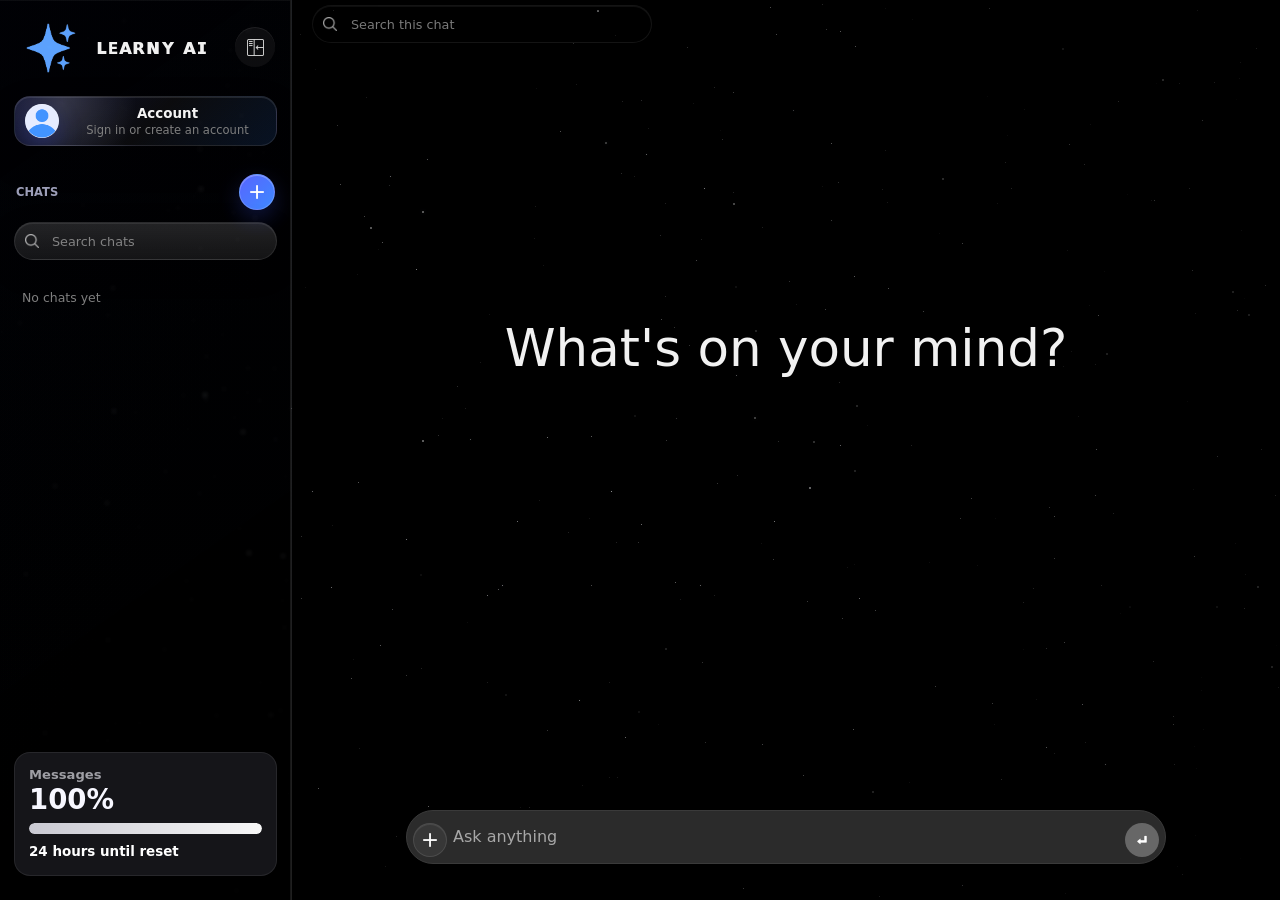
==== commit 5382a0a7: "feat: implement auto-resizing message input and enhance input area styling; switch from input to tex" ====
--- a/index.html
+++ b/index.html
@@ -278,15 +278,16 @@
                 multiple
                 accept=".txt,.md,.log,.docx,.rtf,.pdf,.csv,.json,.xml,text/plain,text/markdown,text/csv,application/json,application/xml,text/xml,application/pdf,application/rtf,application/vnd.openxmlformats-officedocument.wordprocessingml.document"
               >
-              <input
+              <textarea
                 id="messageInput"
                 name="message"
-                type="text"
                 autocomplete="off"
                 placeholder="Ask anything"
                 maxlength="1200"
+                rows="1"
+                wrap="soft"
                 required
-              >
+              ></textarea>
               <button class="send-button" id="sendButton" type="submit" title="Send message">
                 <img class="ui-icon send-icon" src="./app/icon_library/send.png" alt="" aria-hidden="true">
                 <span class="sr-only">Send message</span>
--- a/app/web/styles.css
+++ b/app/web/styles.css
@@ -1900,7 +1900,7 @@
 .chat-item {
   position: relative;
   display: grid;
-  grid-template-columns: minmax(0, 1fr) 28px;
+  grid-template-columns: minmax(0, 1fr) 26px 26px;
   align-items: center;
   gap: 4px;
   width: 100%;
@@ -1977,6 +1977,7 @@
   white-space: nowrap;
 }
 
+.rename-chat-button,
 .delete-chat-button {
   display: grid;
   place-items: center;
@@ -1992,15 +1993,62 @@
   transition: opacity 150ms ease, transform 150ms ease, background 150ms ease, color 150ms ease;
 }
 
+.rename-chat-button img {
+  width: 13px;
+  height: 13px;
+  filter: brightness(0) invert(1);
+  opacity: 0.72;
+}
+
 .chat-item:hover .delete-chat-button,
+.chat-item:hover .rename-chat-button,
+.chat-item.renaming .delete-chat-button,
+.chat-item.renaming .rename-chat-button,
+.rename-chat-button:focus-visible,
 .delete-chat-button:focus-visible {
   opacity: 1;
   transform: translateX(0);
 }
 
+.rename-chat-button:hover {
+  background: rgba(126, 156, 255, 0.14);
+  color: #dfe6ff;
+}
+
 .delete-chat-button:hover {
   background: rgba(255, 107, 107, 0.12);
   color: #ff8f8f;
+}
+
+.chat-rename-form {
+  position: relative;
+  z-index: 1;
+  min-width: 0;
+}
+
+.chat-rename-input {
+  width: 100%;
+  height: 30px;
+  min-width: 0;
+  border: 1px solid rgba(255, 255, 255, 0.18);
+  border-radius: 9px;
+  outline: 0;
+  padding: 0 9px;
+  background: rgba(0, 0, 0, 0.28);
+  color: #fff;
+  font: inherit;
+  font-size: 0.79rem;
+  font-weight: 650;
+  box-shadow:
+    inset 0 1px rgba(255, 255, 255, 0.08),
+    0 0 0 3px rgba(88, 101, 255, 0.12);
+}
+
+.chat-rename-input:focus {
+  border-color: rgba(170, 188, 255, 0.72);
+  box-shadow:
+    inset 0 1px rgba(255, 255, 255, 0.1),
+    0 0 0 3px rgba(88, 101, 255, 0.18);
 }
 
 .empty-chat-list {
@@ -2991,6 +3039,41 @@
   animation: footerFadeIn 420ms ease forwards;
 }
 
+.message.learny.word-revealing .markdown-body li::marker {
+  color: transparent;
+  transition: color 220ms ease;
+}
+
+.message.learny.word-revealing .markdown-body li.reveal-content-visible::marker {
+  color: rgba(242, 242, 255, 0.84);
+}
+
+.message.learny.word-revealing .markdown-body .task-list-item input {
+  opacity: 0;
+  transition: opacity 220ms ease;
+}
+
+.message.learny.word-revealing .markdown-body .task-list-item.reveal-content-visible input {
+  opacity: 1;
+}
+
+.message.learny.word-revealing .markdown-body code,
+.message.learny.word-revealing .markdown-body pre,
+.message.learny.word-revealing .markdown-body blockquote,
+.message.learny.word-revealing .markdown-body .markdown-table-wrap {
+  transition:
+    opacity 260ms ease,
+    border-color 260ms ease,
+    background-color 260ms ease;
+}
+
+.message.learny.word-revealing .markdown-body code:not(.reveal-content-visible),
+.message.learny.word-revealing .markdown-body pre:not(.reveal-content-visible),
+.message.learny.word-revealing .markdown-body blockquote:not(.reveal-content-visible),
+.message.learny.word-revealing .markdown-body .markdown-table-wrap:not(.reveal-content-visible) {
+  opacity: 0;
+}
+
 .word-fade {
   display: none;
   opacity: 0;
@@ -3218,7 +3301,7 @@
 .composer {
   display: grid;
   grid-template-columns: 34px minmax(0, 1fr) 34px;
-  align-items: center;
+  align-items: end;
   gap: 6px;
   min-height: 54px;
   padding: 6px;
@@ -3236,7 +3319,7 @@
 }
 
 .composer.unavailable *,
-.composer.unavailable input::placeholder {
+.composer.unavailable textarea::placeholder {
   cursor: not-allowed;
 }
 
@@ -3270,20 +3353,36 @@
   transform: scale(1.03);
 }
 
-.composer input {
+.composer textarea {
   min-width: 0;
-  height: 38px;
+  width: 100%;
+  min-height: 38px;
+  max-height: min(240px, 34vh);
+  padding: 9px 0;
   border: 0;
   background: transparent;
   color: var(--text);
+  font: inherit;
+  line-height: 1.35;
   outline: none;
-}
-
-.composer input:disabled {
+  overflow-x: hidden;
+  overflow-y: auto;
+  overflow-wrap: anywhere;
+  resize: none;
+  scrollbar-width: none;
+  white-space: pre-wrap;
+  word-break: break-word;
+}
+
+.composer textarea::-webkit-scrollbar {
+  display: none;
+}
+
+.composer textarea:disabled {
   cursor: not-allowed;
 }
 
-.composer input::placeholder {
+.composer textarea::placeholder {
   color: #a7a7a7;
 }
 
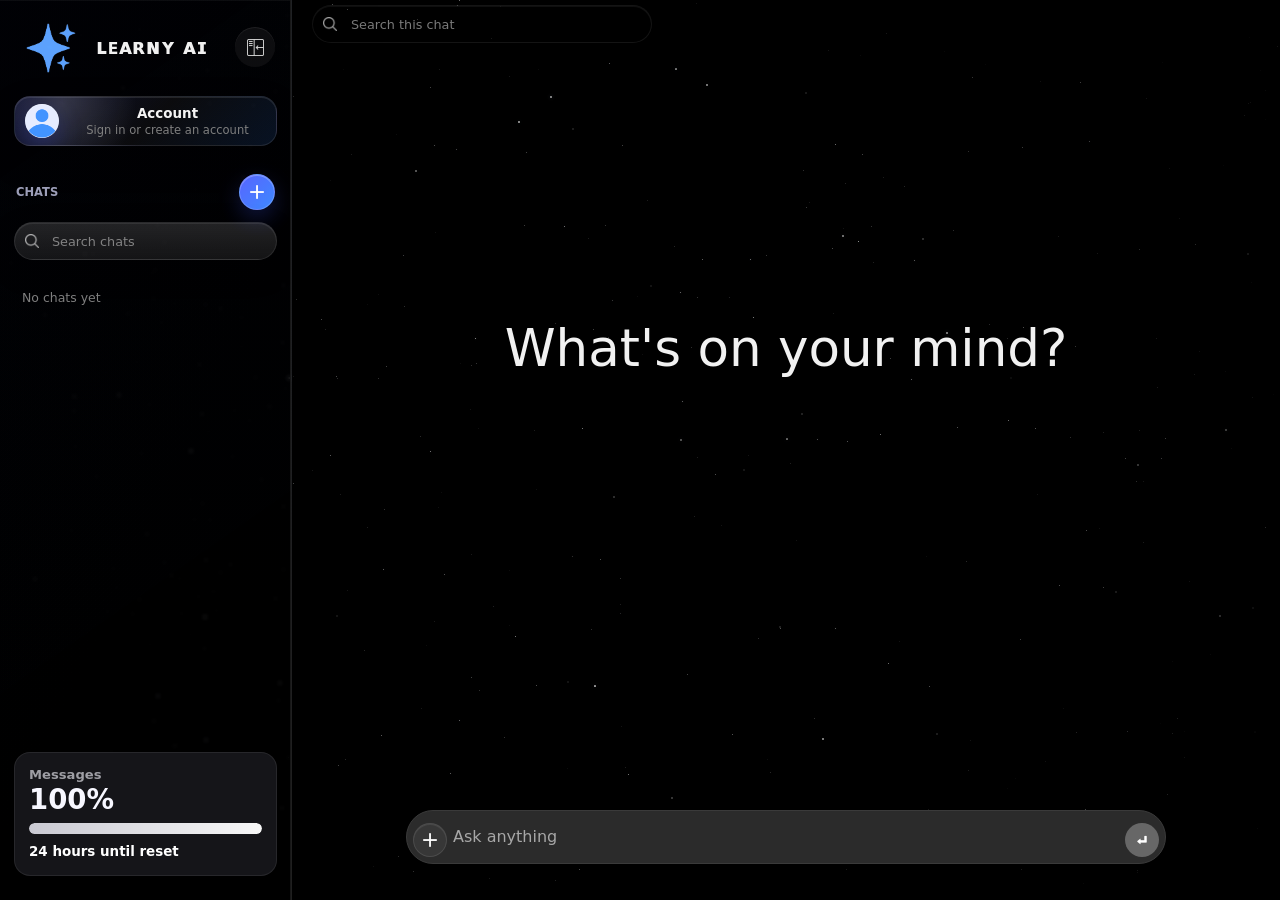
==== commit 083bbf32: "feat: increase maximum length for message input and editing to enhance user experience" ====
--- a/index.html
+++ b/index.html
@@ -283,7 +283,7 @@
                 name="message"
                 autocomplete="off"
                 placeholder="Ask anything"
-                maxlength="1200"
+                maxlength="4096"
                 rows="1"
                 wrap="soft"
                 required
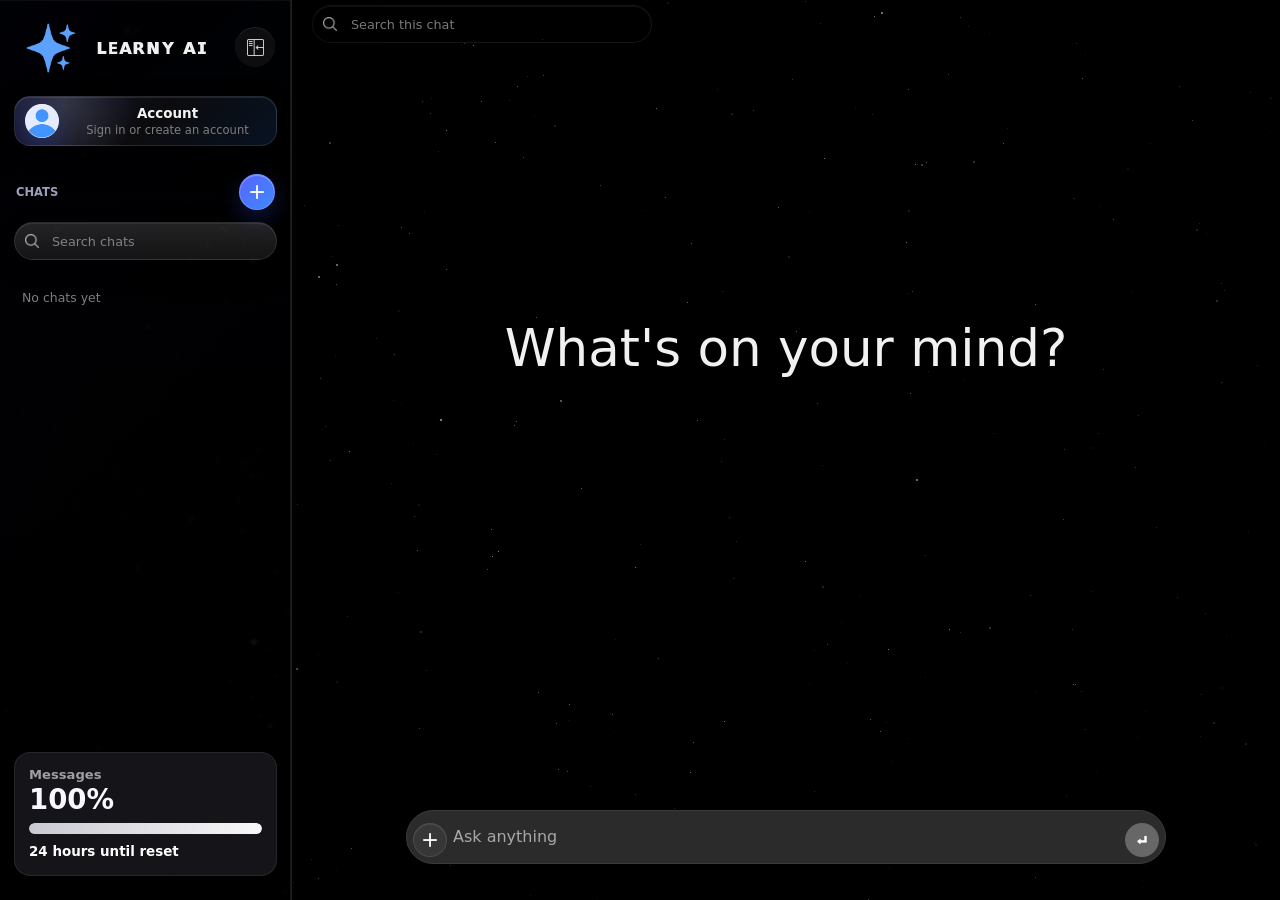
==== commit 8ea05463: "feat: implement update banner for new version notifications; enhance styles and functionality" ====
--- a/index.html
+++ b/index.html
@@ -120,7 +120,7 @@
         }
       }
     </style>
-    <link rel="stylesheet" href="./app/web/styles.css?v=guest-access1">
+    <link rel="stylesheet" href="./app/web/styles.css?v=update-banner1">
   </head>
   <body class="site-loading">
     <div class="loading-screen" id="loadingScreen" role="status" aria-label="Loading Learny AI">
@@ -652,6 +652,6 @@
     </template>
 
     <script src="./app/web/markdown.js?v=ratelimit1" defer></script>
-    <script src="./app/web/app.js?v=attachment-limit1" defer></script>
+    <script src="./app/web/app.js?v=update-banner1" defer></script>
   </body>
 </html>
--- a/app/web/styles.css
+++ b/app/web/styles.css
@@ -48,6 +48,44 @@
   overflow: hidden;
 }
 
+.page-update-banner {
+  position: fixed;
+  top: 0;
+  left: 0;
+  z-index: 12000;
+  display: flex;
+  align-items: center;
+  justify-content: center;
+  width: 100%;
+  min-height: 38px;
+  padding: 9px 18px;
+  border: 0;
+  border-radius: 0;
+  color: #130f00;
+  background: #ffd83d;
+  box-shadow: 0 10px 28px rgba(0, 0, 0, 0.28);
+  font-size: 0.95rem;
+  font-weight: 850;
+  line-height: 1.2;
+  text-align: center;
+  opacity: 0;
+  transform: translateY(-100%);
+  animation: pageUpdateBannerIn 240ms ease forwards;
+}
+
+.page-update-banner:hover {
+  background: #ffe066;
+}
+
+.page-update-banner:active {
+  background: #f2c400;
+}
+
+.page-update-banner:focus-visible {
+  outline: 2px solid rgba(0, 0, 0, 0.86);
+  outline-offset: -5px;
+}
+
 button,
 input {
   font: inherit;
@@ -75,6 +113,13 @@
   clip: rect(0, 0, 0, 0);
   white-space: nowrap;
   border: 0;
+}
+
+@keyframes pageUpdateBannerIn {
+  to {
+    opacity: 1;
+    transform: translateY(0);
+  }
 }
 
 .app-shell {
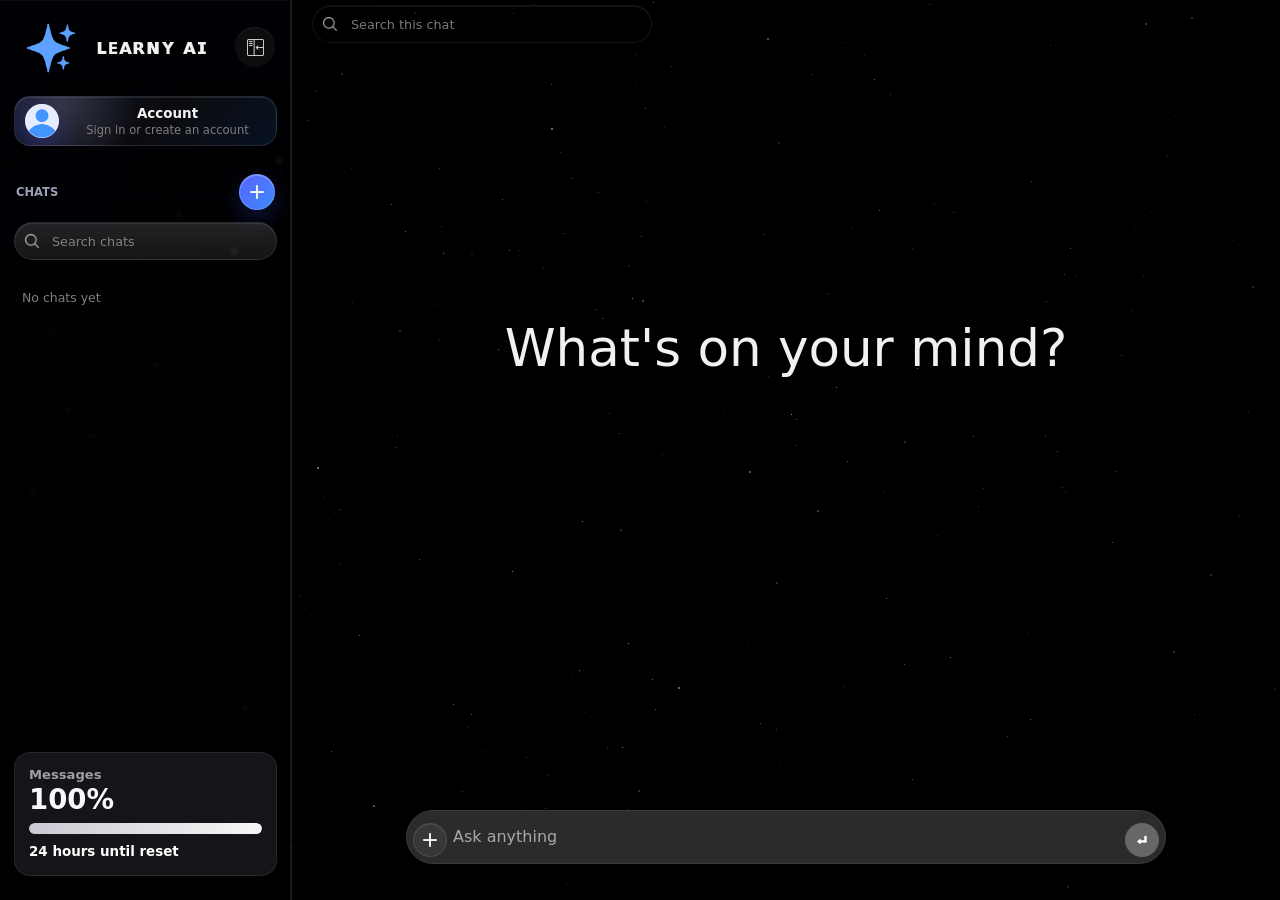
==== commit 5e4b65a2: "fix: change account suspension message header from h1 to h2 for improved semantics" ====
--- a/index.html
+++ b/index.html
@@ -508,7 +508,7 @@
 
     <div class="ban-lock" id="banLock" hidden>
       <section class="ban-lock-card" role="alert" aria-live="assertive">
-        <h1>Your account is suspended</h1>
+        <h2>Your account is suspended</h1>
         <div class="ban-lock-admin">
           <img id="banLockAdminImage" src="./app/icon_library/profile.png" alt="">
           <div>
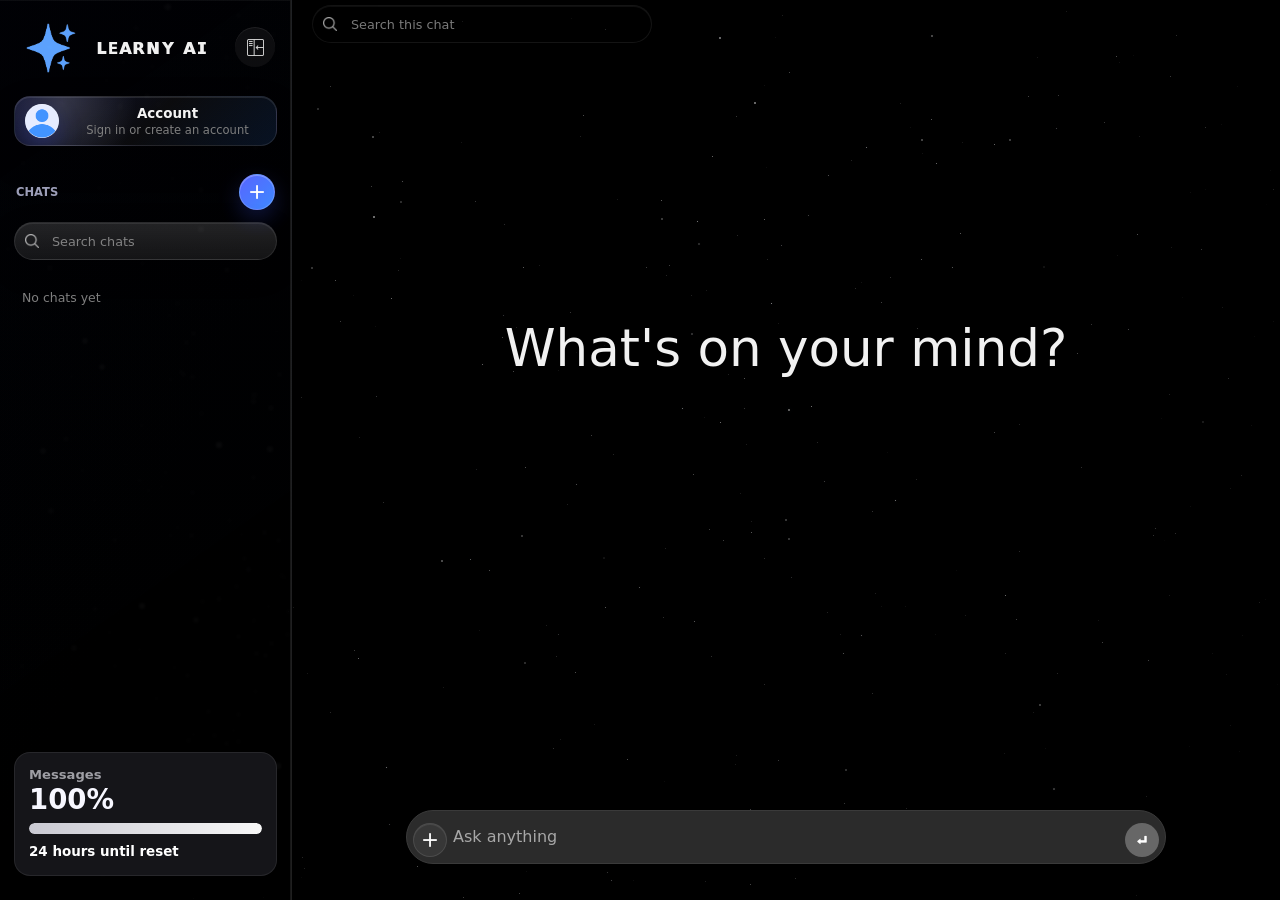
==== commit 5a32194b: "fix: correct closing tag for account suspension message header" ====
--- a/index.html
+++ b/index.html
@@ -508,7 +508,7 @@
 
     <div class="ban-lock" id="banLock" hidden>
       <section class="ban-lock-card" role="alert" aria-live="assertive">
-        <h2>Your account is suspended</h1>
+        <h2>Your account is suspended</h2>
         <div class="ban-lock-admin">
           <img id="banLockAdminImage" src="./app/icon_library/profile.png" alt="">
           <div>
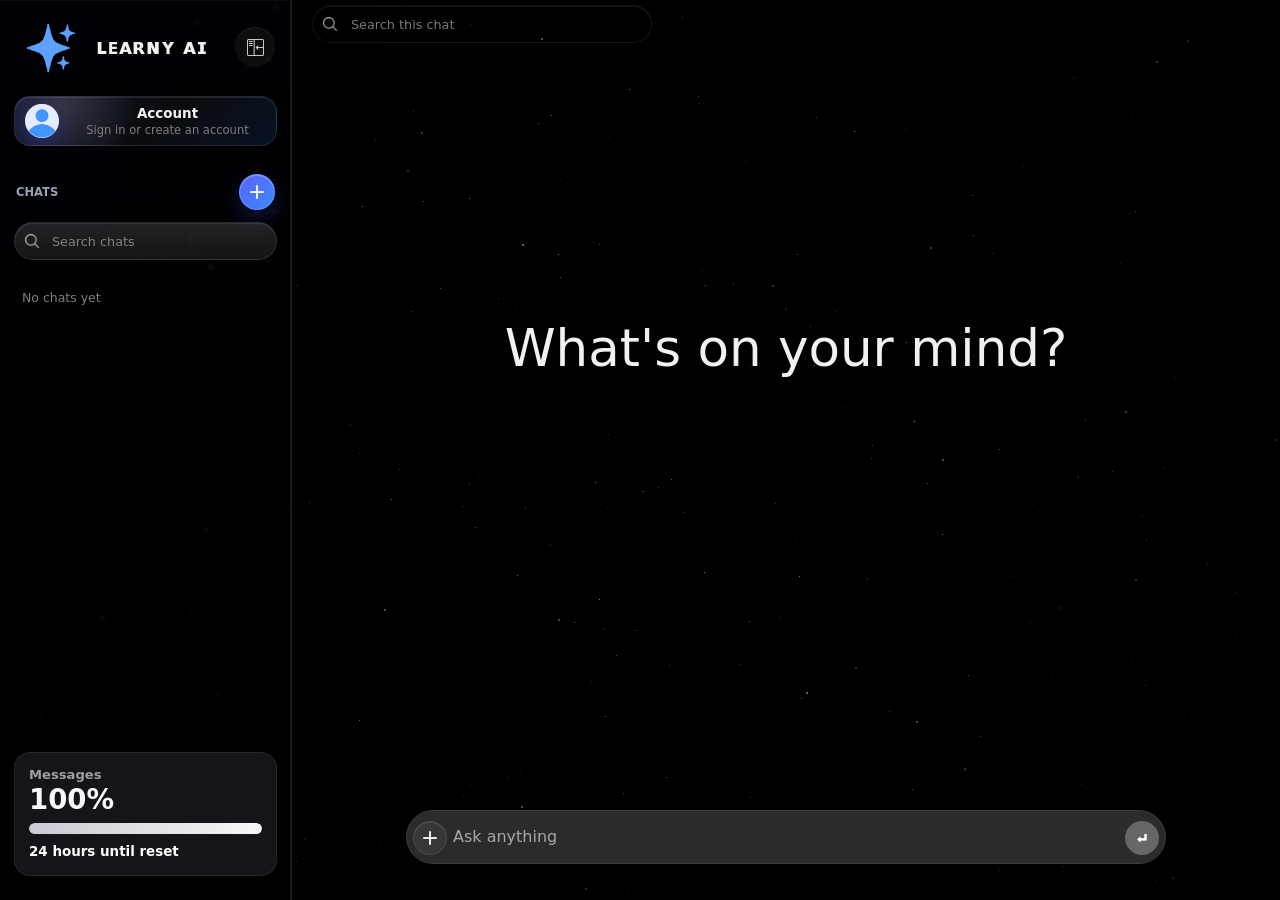
==== commit 0e5b0a26: "fix: update user agent and CORS origins to reflect new domain; adjust styles for better alignment" ====
--- a/index.html
+++ b/index.html
@@ -120,7 +120,7 @@
         }
       }
     </style>
-    <link rel="stylesheet" href="./app/web/styles.css?v=update-banner1">
+    <link rel="stylesheet" href="./app/web/styles.css?v=console-clean1">
   </head>
   <body class="site-loading">
     <div class="loading-screen" id="loadingScreen" role="status" aria-label="Loading Learny AI">
@@ -629,6 +629,7 @@
           <p>This is done to prevent spam, bots, and to keep a safer environment for Learny AI.</p>
         </div>
         <form class="attachment-auth-form" id="attachmentAuthForm">
+          <input class="sr-only" id="attachmentAuthUsername" name="username" type="text" autocomplete="username" tabindex="-1" aria-hidden="true">
           <label>
             <span>Enter your password:</span>
             <input id="attachmentAuthPassword" name="password" type="password" autocomplete="current-password" minlength="8" required>
@@ -652,6 +653,6 @@
     </template>
 
     <script src="./app/web/markdown.js?v=ratelimit1" defer></script>
-    <script src="./app/web/app.js?v=update-banner1" defer></script>
+    <script src="./app/web/app.js?v=console-clean1" defer></script>
   </body>
 </html>
--- a/app/web/styles.css
+++ b/app/web/styles.css
@@ -3346,7 +3346,7 @@
 .composer {
   display: grid;
   grid-template-columns: 34px minmax(0, 1fr) 34px;
-  align-items: end;
+  align-items: start;
   gap: 6px;
   min-height: 54px;
   padding: 6px;
@@ -3370,11 +3370,17 @@
 
 .attach-button,
 .send-button {
+  align-self: start;
   width: 34px;
   height: 34px;
+  min-width: 34px;
+  min-height: 34px;
+  margin-top: 4px;
+  padding: 0;
   border-radius: 50%;
   color: var(--text);
   font-size: 1rem;
+  line-height: 1;
 }
 
 .attach-button {
@@ -4176,12 +4182,16 @@
   .composer {
     grid-template-columns: 32px minmax(0, 1fr) 32px;
     min-height: 58px;
+    align-items: start;
   }
 
   .attach-button,
   .send-button {
     width: 32px;
     height: 32px;
+    min-width: 32px;
+    min-height: 32px;
+    margin-top: 4px;
   }
 
   .bubble {
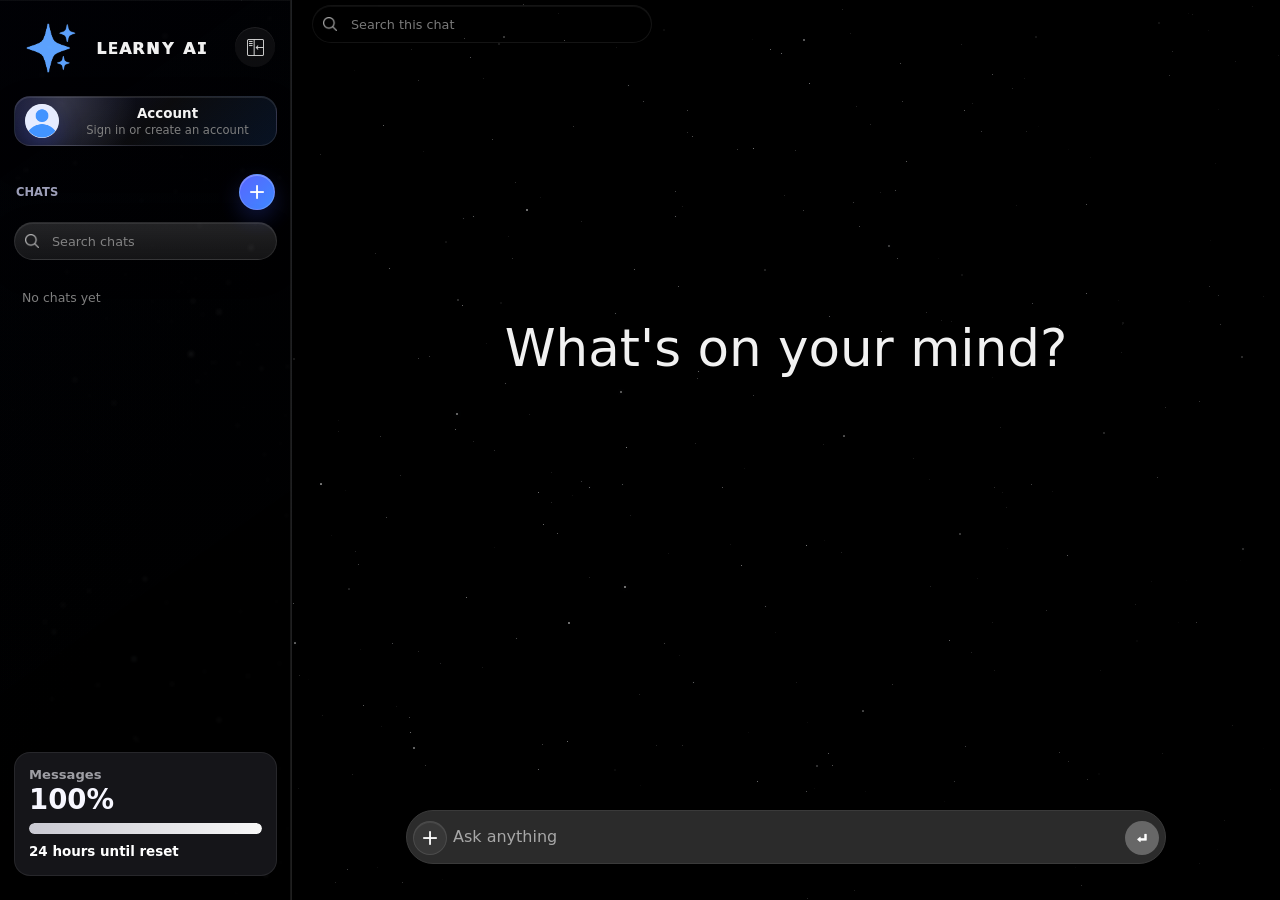
==== commit e74fd922: "feat: enhance word reveal functionality with end slowdown option; update description in HTML" ====
--- a/index.html
+++ b/index.html
@@ -8,7 +8,7 @@
     <link rel="apple-touch-icon" href="./logos/Learny.png">
     <meta name="application-name" content="Learny AI">
     <meta property="og:image" content="./logos/Learny.png">
-    <meta name="description" content="Learny is a fast, smart, all-purpose AI assistant built to help with almost anything.">
+    <meta name="description" content="Learny is a fast, smart, all-purpose AI assistant built to help with almost anything. Learny, One Smart AI. Always there to help you out.">
     <style>
       html,
       body {
@@ -653,6 +653,6 @@
     </template>
 
     <script src="./app/web/markdown.js?v=ratelimit1" defer></script>
-    <script src="./app/web/app.js?v=console-clean1" defer></script>
+    <script src="./app/web/app.js?v=small-reveal-slowdown1" defer></script>
   </body>
 </html>
